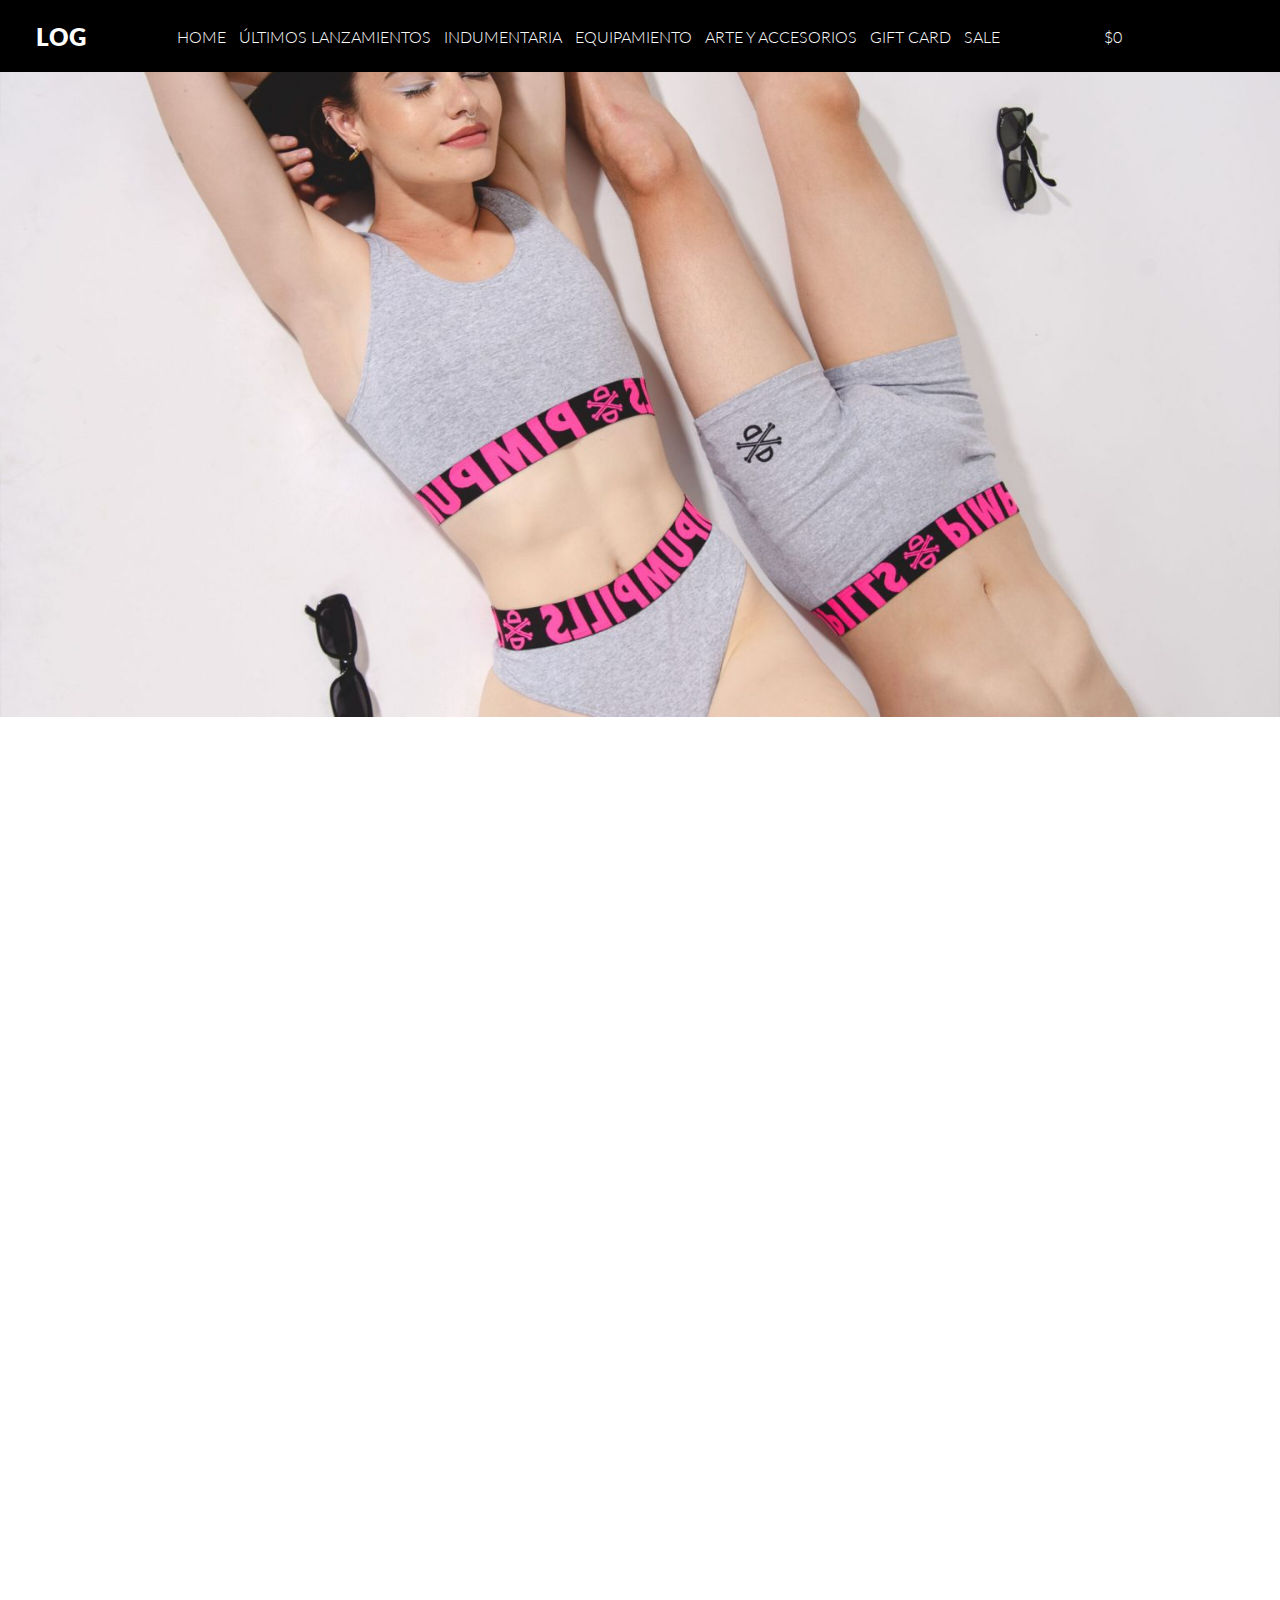
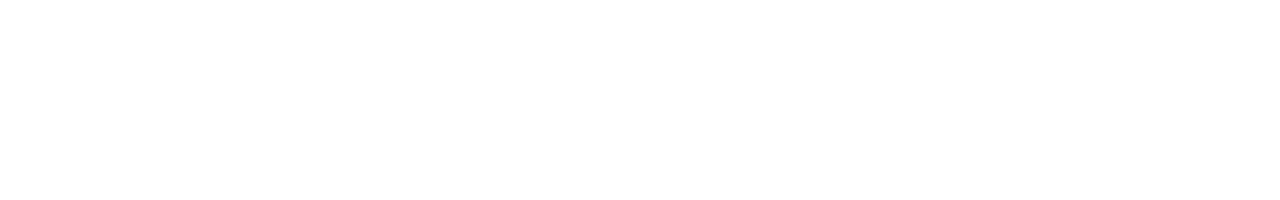
==== index.html @ 5955b740 "Add files via upload" ====
<!DOCTYPE html>
<html lang="en">
<head>
    <meta charset="UTF-8">
    <meta http-equiv="X-UA-Compatible" content="IE=edge">
    <meta name="viewport" content="width=device-width, initial-scale=1.0">
    <link rel="stylesheet" href="css/style.css">
    <link rel="stylesheet" href="css/font-awesome.css">
    <title>Canyour</title>
</head>
<body>
    <div class="navbar">
        <div class="logo">
            <p>LOG</p>
        </div>
        <nav class="nav">
            <ul>
                <li><a href="#home">home</a></li>
                <li><a href="#last">últimos lanzamientos</a></li>
                <li><a href="#indument">indumentaria</a></li>
                <li><a href="#equip">equipamiento</a></li>
                <li><a href="#art">arte y accesorios</a></li>
                <li><a href="#gift">gift card</a></li>
                <li><a href="#sale">sale</a></li>
            </ul>
        </nav>
        <div class="car">
            <a href="carrito">
                <p>$0</p>
                <i class="fas fa-shopping-cart"></i>
            </a>
         </div>
        <button type="button" class="nav-toggler">
            <span></span>
        </button>
    
    </div>
    <div class="header">
        <div class="img">
            <img class="img1"src="img/header.jpg" alt="" srcset="">
            <img class="imgphone"   src="img/headerphone.jpg" alt="" srcset="">
        </div>
    
    </div>
    <div class="clothes">
    
    </div>
    <div class="art">
    
    </div>
    <div class="footer">
    
    </div>
    <script src="js/js.js"></script>
</body>
</html>
---- css/style.css ----
@import url("https://fonts.googleapis.com/css2?family=Lato:wght@100;300;400;700&display=swap");
@import url("https://fonts.googleapis.com/css2?family=Roboto:ital,wght@0,100;0,300;0,400;0,500;0,700;0,900;1,100;1,300;1,400;1,500;1,700;1,900&display=swap");
/*                                           Variables */
/*                                            Header */
body {
  background-color: white;
  padding: 0;
  margin: 0;
  /* font-family: 'Roboto', sans-serif */
  font-family: "Lato", sans-serif;
  height: 200vh; }
  body .navbar {
    height: 8vh;
    background-color: black;
    display: flex;
    justify-content: space-between;
    align-items: center;
    width: 100%;
    position: fixed; }
    body .navbar .nav {
      width: -webkit-fill-available; }
      body .navbar .nav ul {
        display: flex;
        justify-content: space-around;
        padding: 0; }
        body .navbar .nav ul li {
          list-style: none; }
          body .navbar .nav ul li a {
            text-decoration: none;
            color: white;
            text-transform: uppercase;
            font-weight: 300;
            transition: all 0.5s ease; }
            body .navbar .nav ul li a:hover {
              color: #fc54a3;
              transition: all 0.5s ease;
              letter-spacing: 2px; }
    body .navbar .nav.open {
      align-items: center;
      background-color: black;
      justify-content: center;
      top: 9vh;
      transition: all 0.5s ease; }
      body .navbar .nav.open ul {
        display: inherit; }
        body .navbar .nav.open ul li {
          height: 30px; }
          body .navbar .nav.open ul li a {
            letter-spacing: 6px; }
            body .navbar .nav.open ul li a:hover {
              color: #fc54a3;
              transition: all 0.5s ease;
              letter-spacing: 8px; }
    body .navbar .logo {
      padding: 10px;
      width: 15%;
      margin-left: 2%; }
      body .navbar .logo p {
        font-size: x-large;
        font-weight: 800;
        color: white; }
    body .navbar .car {
      padding: 10px;
      width: 15%;
      justify-content: end;
      display: flex;
      margin-right: 10%;
      transition: all 0.5s ease; }
      body .navbar .car a {
        display: flex;
        align-items: center;
        text-decoration: none;
        color: white;
        font-weight: 300;
        transition: all 0.5s ease; }
        body .navbar .car a p {
          transition: all 0.5s ease; }
          body .navbar .car a p:hover {
            color: #fc54a3;
            font-size: larger;
            transition: all 0.5s ease; }
        body .navbar .car a i {
          margin-left: 8px;
          transition: all 0.5s ease; }
          body .navbar .car a i:hover {
            color: #fc54a3;
            font-size: larger; }
    body .navbar .car.active {
      transition: all 0.5s ease;
      right: -20px; }
    body .navbar .nav-toggler {
      display: none;
      width: 45px;
      margin-right: 20px;
      /* font-size: x-small; */
      height: 35px;
      cursor: pointer;
      border: none;
      background-color: transparent;
      align-items: center;
      justify-content: center;
      transition: all 0.5s ease; }
      body .navbar .nav-toggler span {
        height: 2px;
        width: 30px;
        display: block;
        background-color: #fff;
        position: relative;
        transition: all 0.5s ease; }
        body .navbar .nav-toggler span::before, body .navbar .nav-toggler span::after {
          content: "";
          position: absolute;
          left: 0;
          right: 0;
          height: 100%;
          width: 100%;
          background-color: white; }
        body .navbar .nav-toggler span::before {
          transform: translateY(-8px);
          transition: all 0.5s ease; }
        body .navbar .nav-toggler span::after {
          transform: translateY(8px);
          transition: all 0.5s ease; }
    body .navbar .nav-toggler.active {
      position: absolute;
      right: 0;
      z-index: 1;
      transition: all 0.5s ease;
      transform: translateY(40px); }
      body .navbar .nav-toggler.active span {
        background-color: transparent;
        transition: background-color 0.5s ease; }
        body .navbar .nav-toggler.active span::before {
          transform: rotate(45deg);
          transition: transform 0.5s ease; }
        body .navbar .nav-toggler.active span::after {
          transform: rotate(-45deg);
          transition: transform 0.5s ease; }

/*                                          Optimizacion */
@media(max-width: 1000px) {
  body .navbar {
    height: 10vh; }
    body .navbar .nav-toggler {
      display: flex; }
    body .navbar .logo {
      width: 40%; }
    body .navbar .car {
      width: 40%;
      position: absolute;
      right: 50px; }
    body .navbar .nav {
      align-items: center;
      width: -webkit-fill-available;
      background-clip: black;
      position: absolute;
      top: -40vh;
      text-align: center;
      background-color: #fc54a3;
      transition: all 0.5s ease; }
      body .navbar .nav ul {
        flex-direction: column;
        margin: 0;
        height: -webkit-fill-available;
        align-items: center; }
        body .navbar .nav ul li {
          height: 30px; }
          body .navbar .nav ul li a {
            letter-spacing: 6px; } }
@media(max-width: 900px) {
  body .navbar .nav-toggler {
    display: flex; }
  body .nav {
    align-items: center;
    width: -webkit-fill-available;
    background-clip: black;
    position: absolute;
    top: -40vh;
    text-align: center;
    background-color: #fc54a3;
    transition: all 0.5s ease; }
    body .nav ul {
      flex-direction: column; }
      body .nav ul li {
        height: 30px; }
        body .nav ul li a {
          letter-spacing: 6px; }
  body .car {
    position: absolute;
    right: 50px;
    transition: all 0.5s ease; } }
/*                                          Optimizacion-Telefono */
/*                                          HEADER */
body .header {
  overflow: hidden;
  padding-top: 4%; }
  body .header .img {
    display: flex; }
    body .header .img .img1 {
      background-attachment: fixed;
      background-size: cover;
      background-position: center;
      width: 100%;
      height: -webkit-fill-available; }

/*                                          Optimizacion1 */
@media (max-width: 900px) {
  body .header {
    display: flex;
    justify-content: center; }
    body .header .img {
      width: 100%; }
      body .header .img .img1 {
        display: none; }
      body .header .img .imgphone {
        background-attachment: fixed;
        background-size: cover;
        background-position: center;
        width: 100%;
        height: -webkit-fill-available; } }
/*                                         optimizacion telefono */
@media (max-width: 450px) {
  body .header {
    padding-top: 20%; }
    body .header .img {
      height: 70vh;
      width: 100%; } }

/*# sourceMappingURL=style.css.map */
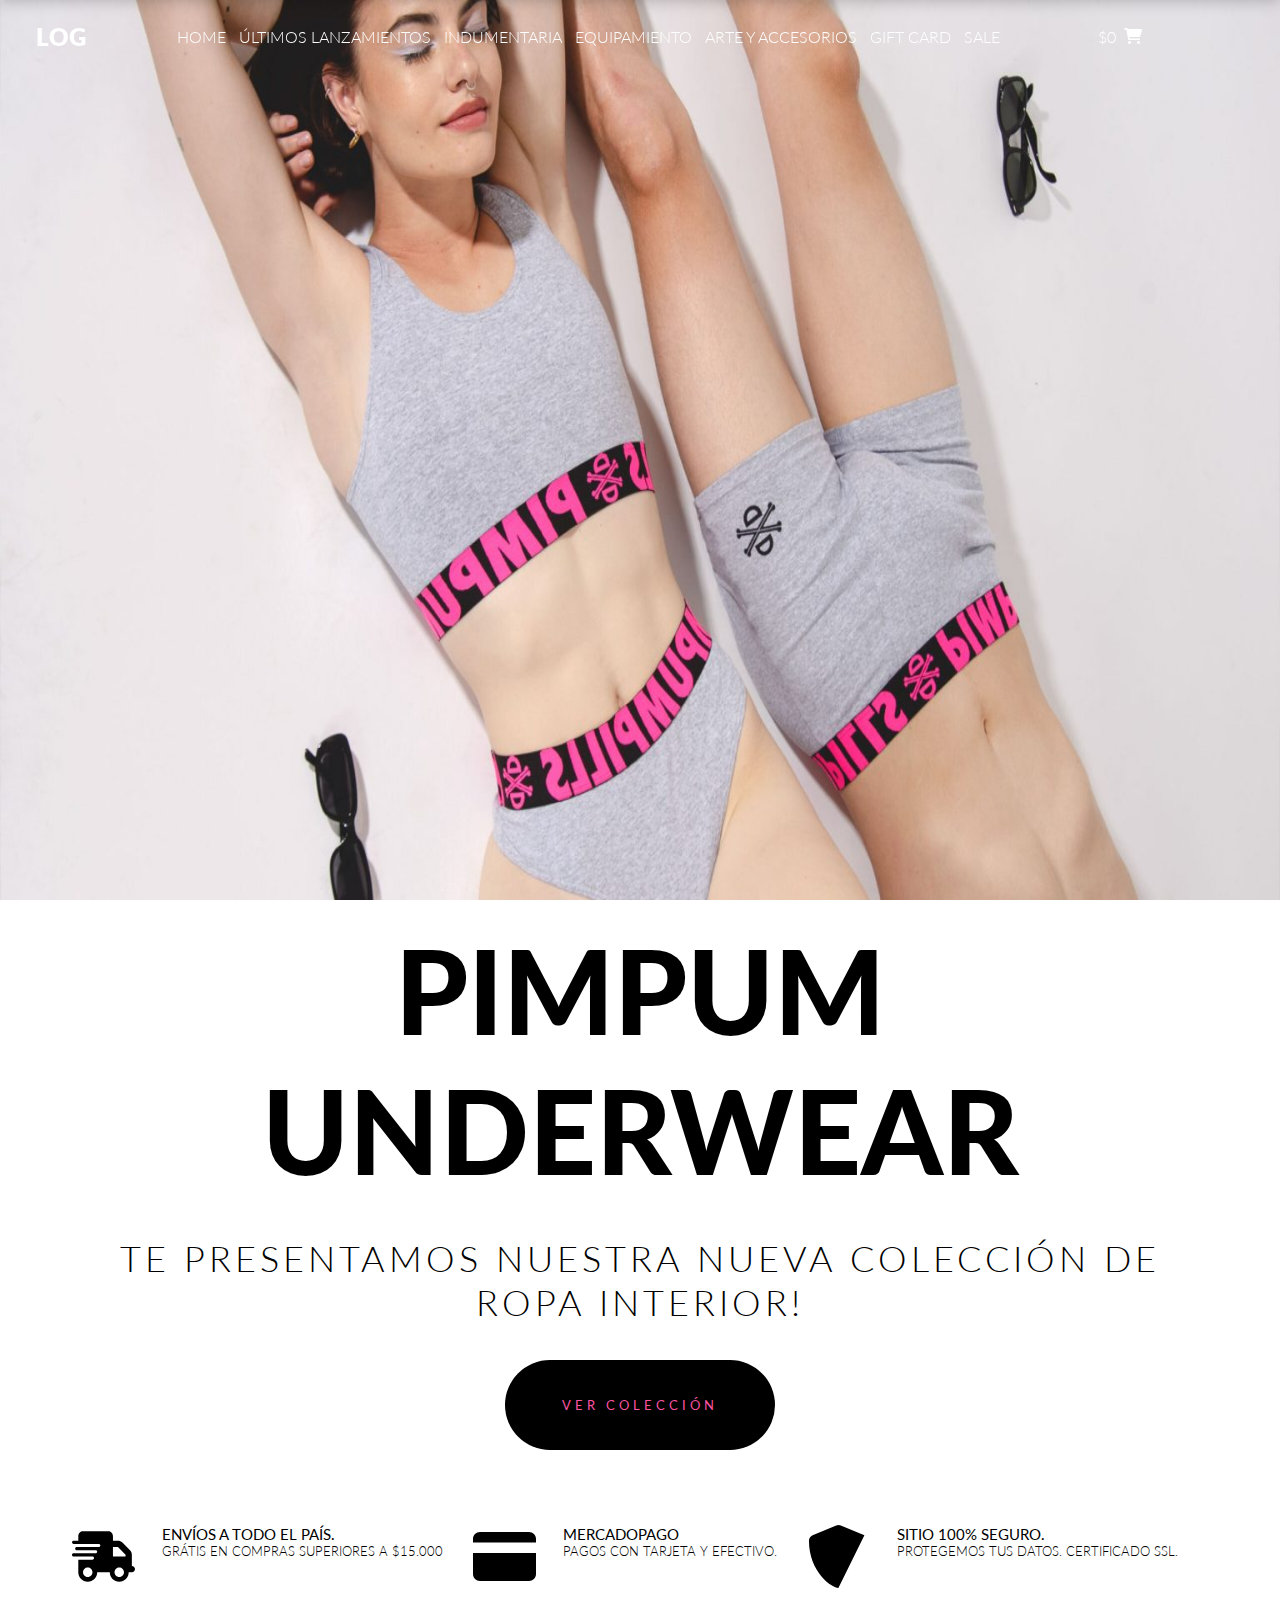
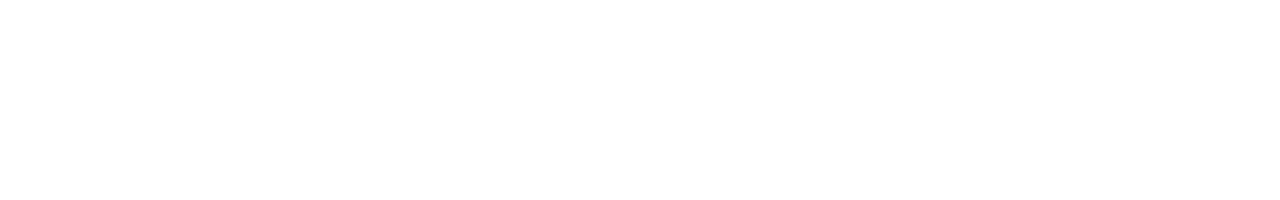
==== commit e6bef0df: "Add files via upload" ====
--- a/index.html
+++ b/index.html
@@ -6,6 +6,7 @@
     <meta name="viewport" content="width=device-width, initial-scale=1.0">
     <link rel="stylesheet" href="css/style.css">
     <link rel="stylesheet" href="css/font-awesome.css">
+    <link rel="stylesheet" href="css/webfonts/">
     <title>Canyour</title>
 </head>
 <body>
@@ -15,19 +16,19 @@
         </div>
         <nav class="nav">
             <ul>
-                <li><a href="#home">home</a></li>
-                <li><a href="#last">últimos lanzamientos</a></li>
-                <li><a href="#indument">indumentaria</a></li>
-                <li><a href="#equip">equipamiento</a></li>
-                <li><a href="#art">arte y accesorios</a></li>
-                <li><a href="#gift">gift card</a></li>
-                <li><a href="#sale">sale</a></li>
+                <li class="nav-item"><a href="#home">home</a></li>
+                <li class="nav-item"><a href="#last">últimos lanzamientos</a></li>
+                <li class="nav-item"><a href="#indument">indumentaria</a></li>
+                <li class="nav-item"><a href="#equip">equipamiento</a></li>
+                <li class="nav-item"><a href="#art">arte y accesorios</a></li>
+                <li class="nav-item"><a href="#gift">gift card</a></li>
+                <li class="nav-item"><a href="#sale">sale</a></li>
             </ul>
         </nav>
         <div class="car">
             <a href="carrito">
                 <p>$0</p>
-                <i class="fas fa-shopping-cart"></i>
+                <i class="fas fa-shopping-cart"></i>   
             </a>
          </div>
         <button type="button" class="nav-toggler">
@@ -40,7 +41,70 @@
             <img class="img1"src="img/header.jpg" alt="" srcset="">
             <img class="imgphone"   src="img/headerphone.jpg" alt="" srcset="">
         </div>
+    </div>
+    <div class="pimpum">
+        <h2>pimpum underwear</h2>
+        <p>te presentamos nuestra nueva colección de ropa interior!</p>
+        <div class="cont-btn">
+            <button class="btn">Ver colección</button>
+        </div>
+        <div class="banners">
+            <div class="cont-ban">
+                <div class="bann">
+                    <svg xmlns="http://www.w3.org/2000/svg" viewBox="0 0 640 512">
+                        <path d="M64 48C64 21.49 85.49 0 112 0H368C394.5 0 
+                        416 21.49 416 48V256H608V352C625.7 352 640 366.3 640 384C640 401.7 625.7 416 608 416H576C576 469 533 512
+                        480 512C426.1 512 384 469 384 416H256C256 469 213 512 160 512C106.1 512 64 469 64 416V288H208C216.8 288
+                        224 280.8 224 272C224 263.2 216.8 256 208 256H16C7.164 256 0 248.8 0 240C0 231.2 7.164 224 16 224H240C248.8
+                        224 256 216.8 256 208C256 199.2 248.8 192 240 192H48C39.16 192 32 184.8 32 176C32 167.2 39.16 160 48 160H272C280.8
+                        160 288 152.8 288 144C288 135.2 280.8 128 272 128H16C7.164 128 0 120.8 0 112C0 103.2 7.164 96 16 96H64V48zM160
+                        464C186.5 464 208 442.5 208 416C208 389.5 186.5 368 160 368C133.5 368 112 389.5 112 416C112 442.5 133.5 464 160 
+                        464zM480 368C453.5 368 432 389.5 432 416C432 442.5 453.5 464 480 464C506.5 464 528 442.5 528 416C528 389.5 506.5
+                        368 480 368zM466.7
+                        160H400V96H466.7C483.7 96 499.1 102.7 512 114.7L589.3 
+                        192C601.3 204 608 220.3 608 237.3V288H544V237.3L466.7 160z"/></svg>
+                </div>
+                <div class="text">
+                    <p class="text1">envíos a todo el país.                   
+                    </p>
+                    <p class="text2">grátis en compras superiores a $15.000
+                    </p>
+                </div>
+            </div>
+            <div class="cont-ban">
+                <div class="bann">
+                    <svg xmlns="http://www.w3.org/2000/svg" viewBox="0 0 576 512">
+                            <path d="M512 32C547.3 32 576 60.65 576 96V128H0V96C0 
+                            60.65 28.65 32 64 32H512zM576 416C576 451.3 547.3 480 
+                            512 480H64C28.65 480 0 451.3 0 416V224H576V416zM112 3
+                            52C103.2 352 96 359.2 96 368C96 376.8 103.2 384 112 38
+                            4H176C184.8 384 192 376.8 192 368C192 359.2 184.8 352 
+                            176 352H112zM240 384H368C376.8 384 384 376.8 384 368C
+                            384 359.2 376.8 352 368 352H240C231.2 352 224 359.2 2
+                            24 368C224 376.8 231.2 384 240 384z"/></svg>
+                </div>
+                <div class="text">
+                    <p class="text1">mercadopago</p>
+                    <p class="text2">pagos con tarjeta y efectivo.</p>
+                </div>
+            </div>
+            <div class="cont-ban">
+                <div class="bann">
+                    <svg xmlns="http://www.w3.org/2000/svg" viewBox="0 0 512 512">
+                            <path d="M466.5 83.71l-192-80C269.6 1.67 261.3 0 256 
+                            0C250.7 0 242.5 1.67 237.6 3.702l-192 80C27.7 91.1 16
+                             108.6 16 127.1c0 257.2 189.2 384 239.1 384c51.1 0 240-
+                             128.2 240-384C496 108.6 484.3 91.1 466.5 83.71zM256 44
+                             6.5l.0234-381.1c.0059-.0234 0 0 0 0l175.9 73.17C427.8 
+                             319.7 319 417.1 256 446.5z"/></svg>
+                </div>
+                <div class="text">
+                    <p class="text1">sitio 100% seguro.</p>
+                    <p class="text2">protegemos tus datos. certificado ssl.</p>
+                </div>
+            </div>
     
+        </div>
     </div>
     <div class="clothes">
     
@@ -51,6 +115,8 @@
     <div class="footer">
     
     </div>
+    <script src="https://cdnjs.cloudflare.com/ajax/libs/gsap/3.9.1/gsap.min.js"></script>
     <script src="js/js.js"></script>
+    
 </body>
 </html>--- a/css/style.css
+++ b/css/style.css
@@ -1,7 +1,8 @@
 @import url("https://fonts.googleapis.com/css2?family=Lato:wght@100;300;400;700&display=swap");
 @import url("https://fonts.googleapis.com/css2?family=Roboto:ital,wght@0,100;0,300;0,400;0,500;0,700;0,900;1,100;1,300;1,400;1,500;1,700;1,900&display=swap");
 /*                                           Variables */
-/*                                            Header */
+/* ------------------------------------------------------------------------------------------------- */
+/*                                          NAVBAR */
 body {
   background-color: white;
   padding: 0;
@@ -9,14 +10,27 @@
   /* font-family: 'Roboto', sans-serif */
   font-family: "Lato", sans-serif;
   height: 200vh; }
+  body .navbar.sticky::before {
+    transform: translateY(0%); }
   body .navbar {
     height: 8vh;
-    background-color: black;
     display: flex;
     justify-content: space-between;
     align-items: center;
     width: 100%;
     position: fixed; }
+    body .navbar::before {
+      content: "";
+      position: absolute;
+      left: 0;
+      top: 0;
+      height: 100%;
+      width: 100%;
+      background-color: #fc54a3;
+      box-shadow: 0 0 15px rgba(0, 0, 0, 0.25);
+      z-index: -1;
+      transition: transform 0.5s ease;
+      transform: translateY(-100%); }
     body .navbar .nav {
       width: -webkit-fill-available; }
       body .navbar .nav ul {
@@ -32,14 +46,13 @@
             font-weight: 300;
             transition: all 0.5s ease; }
             body .navbar .nav ul li a:hover {
-              color: #fc54a3;
               transition: all 0.5s ease;
               letter-spacing: 2px; }
     body .navbar .nav.open {
       align-items: center;
       background-color: black;
       justify-content: center;
-      top: 9vh;
+      top: 7vh;
       transition: all 0.5s ease; }
       body .navbar .nav.open ul {
         display: inherit; }
@@ -87,7 +100,7 @@
             font-size: larger; }
     body .navbar .car.active {
       transition: all 0.5s ease;
-      right: -20px; }
+      right: -37px; }
     body .navbar .nav-toggler {
       display: none;
       width: 45px;
@@ -140,7 +153,7 @@
 /*                                          Optimizacion */
 @media(max-width: 1000px) {
   body .navbar {
-    height: 10vh; }
+    height: 7vh; }
     body .navbar .nav-toggler {
       display: flex; }
     body .navbar .logo {
@@ -190,20 +203,28 @@
     right: 50px;
     transition: all 0.5s ease; } }
 /*                                          Optimizacion-Telefono */
+@media (max-width: 450px) {
+  body .navbar.sticky .nav-toggler.active {
+    right: -15px;
+    transform: translateY(50px); } }
+/* ------------------------------------------------------------------------------------------------ */
 /*                                          HEADER */
 body .header {
   overflow: hidden;
-  padding-top: 4%; }
+  height: 100vh; }
   body .header .img {
-    display: flex; }
+    display: flex;
+    height: 100vh; }
     body .header .img .img1 {
       background-attachment: fixed;
       background-size: cover;
       background-position: center;
       width: 100%;
       height: -webkit-fill-available; }
+    body .header .img .imgphone {
+      display: none; }
 
-/*                                          Optimizacion1 */
+/*                                          Optimizacion */
 @media (max-width: 900px) {
   body .header {
     display: flex;
@@ -217,13 +238,138 @@
         background-size: cover;
         background-position: center;
         width: 100%;
-        height: -webkit-fill-available; } }
-/*                                         optimizacion telefono */
+        height: -webkit-fill-available;
+        display: flex; } }
+/*                                          Optimizacion telefono */
 @media (max-width: 450px) {
   body .header {
-    padding-top: 20%; }
+    height: 70vh; }
     body .header .img {
       height: 70vh;
-      width: 100%; } }
+      width: 100%; }
+      body .header .img .imgphone {
+        display: flex; } }
+/* ------------------------------------------------------------------------------------------------- */
+/*                                           PIMPUM */
+body .pimpum {
+  margin-top: 50px;
+  display: flex;
+  flex-direction: column;
+  align-items: center;
+  margin: 0 20px 0 20px;
+  overflow: hidden; }
+  body .pimpum h2 {
+    text-transform: uppercase;
+    font-weight: 900;
+    font-size: 13vh;
+    text-align: center;
+    margin: 20px 0 0 0; }
+  body .pimpum p {
+    font-weight: 300;
+    font-size: 4vh;
+    text-transform: uppercase;
+    text-align: center;
+    letter-spacing: 4px;
+    width: 120vh; }
+  body .pimpum .cont-btn {
+    height: 10vh;
+    display: flex;
+    align-items: center; }
+    body .pimpum .cont-btn .btn {
+      font-family: "Lato";
+      text-transform: inherit;
+      background-color: black;
+      box-shadow: inherit;
+      border: cornsilk;
+      border-radius: 7vh;
+      color: #fc54a3;
+      width: 30vh;
+      height: 10vh;
+      letter-spacing: 4px;
+      text-transform: uppercase;
+      cursor: pointer;
+      transition: all 0.5s ease; }
+      body .pimpum .cont-btn .btn:hover {
+        width: 35vh;
+        height: 12vh;
+        letter-spacing: 6px;
+        transition: all 0.5s ease; }
+  body .pimpum .banners {
+    margin-top: 5vh;
+    display: flex;
+    width: 100%;
+    justify-content: center; }
+    body .pimpum .banners .cont-ban {
+      display: flex;
+      margin-top: 30px;
+      display: flex;
+      margin-right: 30px; }
+      body .pimpum .banners .cont-ban .bann {
+        display: flex;
+        width: 7vh;
+        margin-right: 3vh; }
+      body .pimpum .banners .cont-ban .text .text1 {
+        font-weight: 400;
+        letter-spacing: inherit;
+        font-size: 15px;
+        text-align: inherit;
+        margin: 0;
+        text-transform: uppercase;
+        width: max-content; }
+      body .pimpum .banners .cont-ban .text .text2 {
+        font-size: 13px;
+        text-align: inherit;
+        margin: 0;
+        text-transform: uppercase;
+        width: max-content;
+        letter-spacing: 0px; }
+
+/*                                          Optimizacion */
+@media (max-width: 900px) {
+  body .pimpum .banners {
+    display: flex;
+    flex-direction: column; } }
+/*                                          Optimizacion telefono */
+@media (max-width: 450px) {
+  body .pimpum h2 {
+    font-size: 6vh;
+    margin: inherit;
+    margin-top: 30px; }
+  body .pimpum p {
+    width: inherit;
+    font-size: 2vh;
+    letter-spacing: 1px; }
+  body .pimpum .cont-btn {
+    display: flex;
+    align-items: center; }
+    body .pimpum .cont-btn .btn {
+      width: 20vh;
+      height: 5vh; }
+      body .pimpum .cont-btn .btn:hover {
+        width: 25vh;
+        height: 8vh;
+        letter-spacing: 6px;
+        transition: all 0.5s ease; }
+  body .pimpum .banners {
+    margin-top: inherit; }
+    body .pimpum .banners .cont-ban {
+      display: flex;
+      margin-top: 30px; }
+      body .pimpum .banners .cont-ban .bann {
+        display: flex;
+        width: 5vh;
+        margin-right: 3vh; }
+      body .pimpum .banners .cont-ban .text .text1 {
+        font-weight: 400;
+        letter-spacing: inherit;
+        font-size: 15px;
+        text-align: inherit;
+        margin: 0;
+        text-transform: uppercase; }
+      body .pimpum .banners .cont-ban .text .text2 {
+        font-size: 13px;
+        text-align: inherit;
+        margin: 0;
+        text-transform: uppercase; } }
 
 /*# sourceMappingURL=style.css.map */
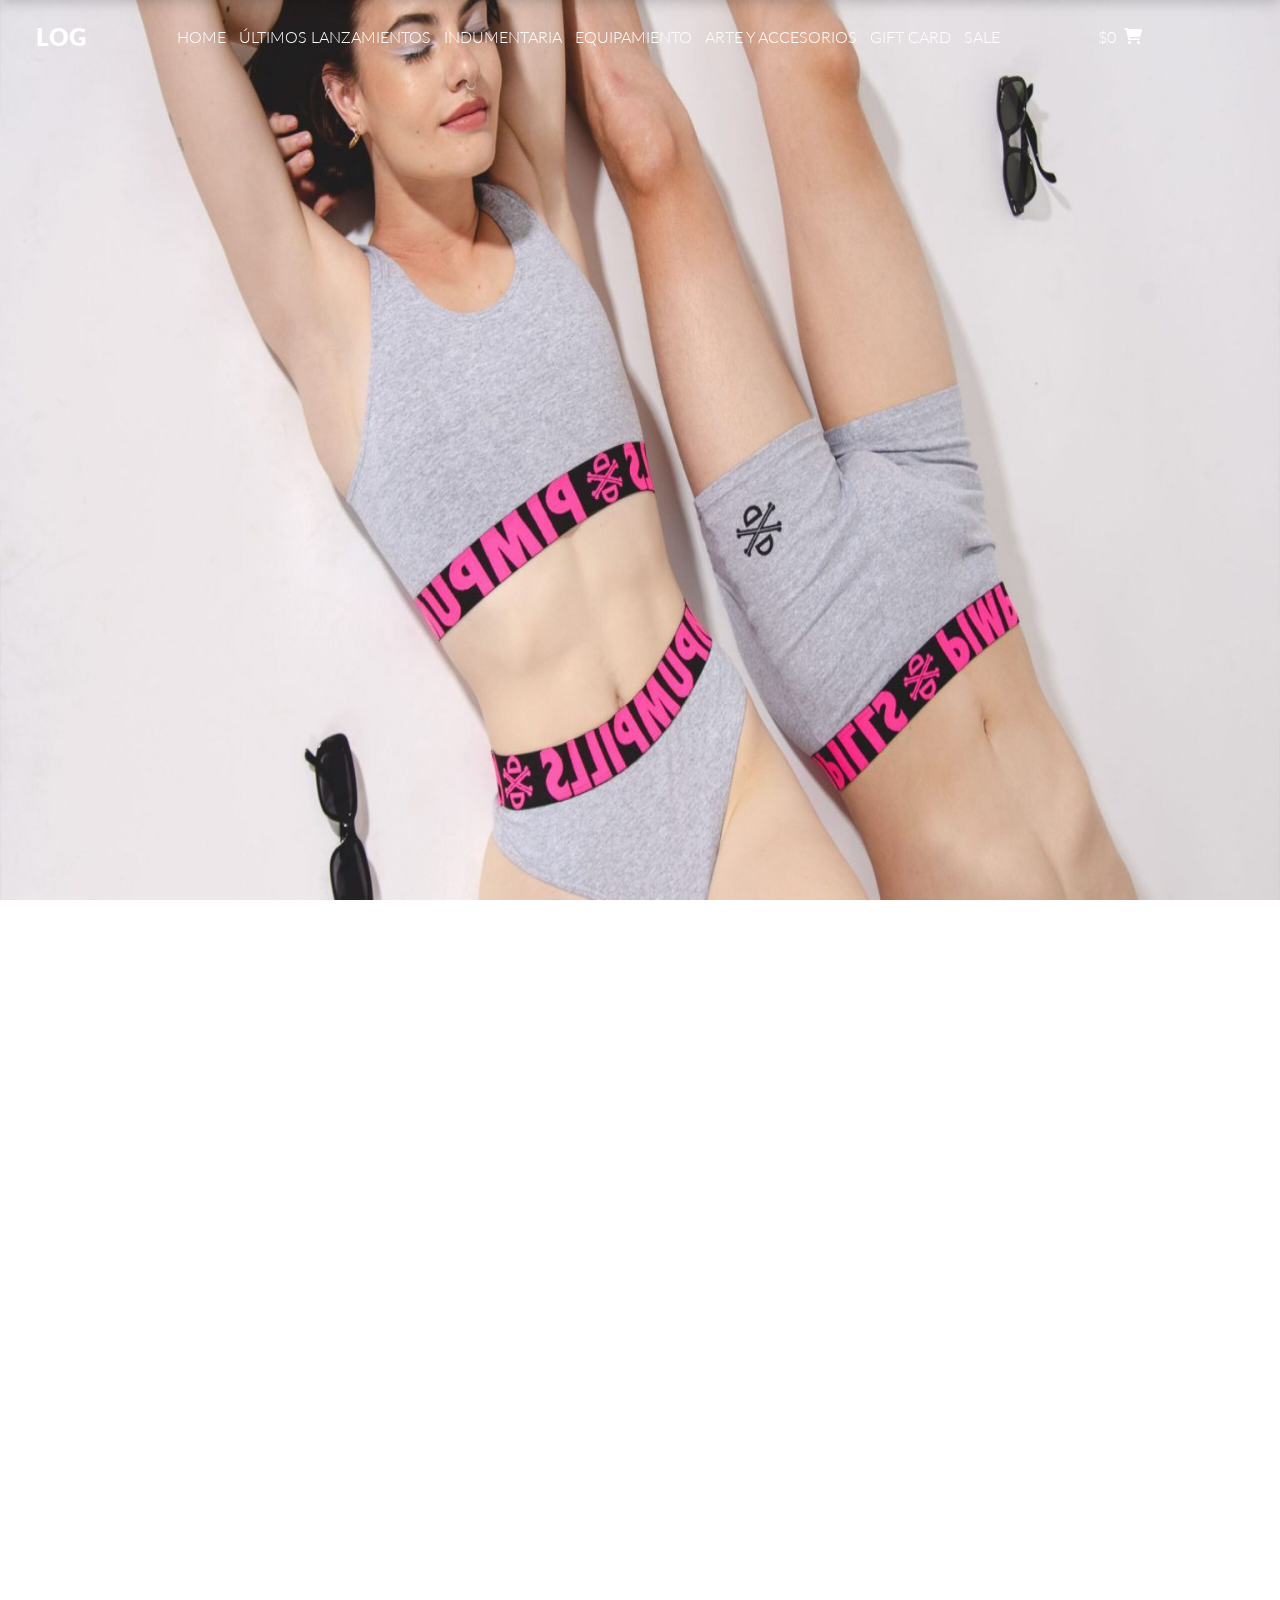
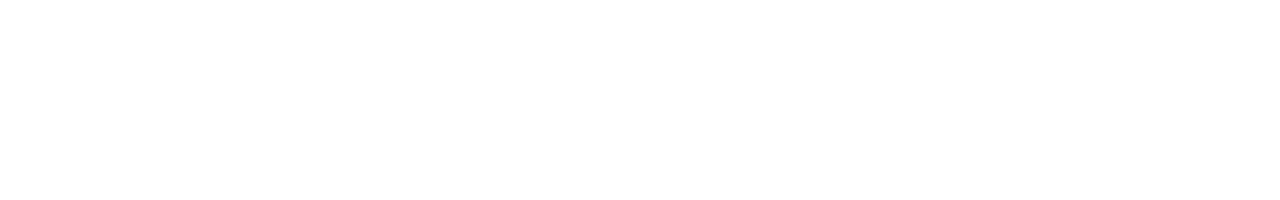
==== commit 893a0439: "Add files via upload" ====
--- a/index.html
+++ b/index.html
@@ -7,10 +7,12 @@
     <link rel="stylesheet" href="css/style.css">
     <link rel="stylesheet" href="css/font-awesome.css">
     <link rel="stylesheet" href="css/webfonts/">
+    <link href="https://unpkg.com/aos@2.3.1/dist/aos.css" rel="stylesheet">
+
     <title>Canyour</title>
 </head>
 <body>
-    <div class="navbar">
+    <div class="navbar" data-aos="fade-up" data-aos-duration="1400" >
         <div class="logo">
             <p>LOG</p>
         </div>
@@ -43,15 +45,18 @@
         </div>
     </div>
     <div class="pimpum">
-        <h2>pimpum underwear</h2>
-        <p>te presentamos nuestra nueva colección de ropa interior!</p>
-        <div class="cont-btn">
+        <div class="underwear" data-aos="fade-up" data-aos-duration="1500" >
+            <h2>pimpum underwear</h2>
+            <p>te presentamos nuestra nueva colección de ropa interior!</p>
+        </div>
+    
+        <div class="cont-btn" data-aos="zoom-in" data-aos-duration="1000" >
             <button class="btn">Ver colección</button>
         </div>
         <div class="banners">
-            <div class="cont-ban">
+            <div class="cont-ban" data-aos="fade-up" data-aos-duration="1000" >
                 <div class="bann">
-                    <svg xmlns="http://www.w3.org/2000/svg" viewBox="0 0 640 512">
+                    <svg class="svg" xmlns="http://www.w3.org/2000/svg" viewBox="0 0 640 512">
                         <path d="M64 48C64 21.49 85.49 0 112 0H368C394.5 0 
                         416 21.49 416 48V256H608V352C625.7 352 640 366.3 640 384C640 401.7 625.7 416 608 416H576C576 469 533 512
                         480 512C426.1 512 384 469 384 416H256C256 469 213 512 160 512C106.1 512 64 469 64 416V288H208C216.8 288
@@ -71,9 +76,9 @@
                     </p>
                 </div>
             </div>
-            <div class="cont-ban">
+            <div class="cont-ban" data-aos="fade-up" data-aos-duration="1200">
                 <div class="bann">
-                    <svg xmlns="http://www.w3.org/2000/svg" viewBox="0 0 576 512">
+                    <svg class="svg" xmlns="http://www.w3.org/2000/svg" viewBox="0 0 576 512">
                             <path d="M512 32C547.3 32 576 60.65 576 96V128H0V96C0 
                             60.65 28.65 32 64 32H512zM576 416C576 451.3 547.3 480 
                             512 480H64C28.65 480 0 451.3 0 416V224H576V416zM112 3
@@ -88,9 +93,9 @@
                     <p class="text2">pagos con tarjeta y efectivo.</p>
                 </div>
             </div>
-            <div class="cont-ban">
+            <div class="cont-ban" data-aos="fade-up" data-aos-duration="1400" >
                 <div class="bann">
-                    <svg xmlns="http://www.w3.org/2000/svg" viewBox="0 0 512 512">
+                    <svg  class="svg" xmlns="http://www.w3.org/2000/svg" viewBox="0 0 512 512">
                             <path d="M466.5 83.71l-192-80C269.6 1.67 261.3 0 256 
                             0C250.7 0 242.5 1.67 237.6 3.702l-192 80C27.7 91.1 16
                              108.6 16 127.1c0 257.2 189.2 384 239.1 384c51.1 0 240-
@@ -115,6 +120,7 @@
     <div class="footer">
     
     </div>
+    <script src="https://unpkg.com/aos@2.3.1/dist/aos.js"></script>
     <script src="https://cdnjs.cloudflare.com/ajax/libs/gsap/3.9.1/gsap.min.js"></script>
     <script src="js/js.js"></script>
     
--- a/css/style.css
+++ b/css/style.css
@@ -18,7 +18,8 @@
     justify-content: space-between;
     align-items: center;
     width: 100%;
-    position: fixed; }
+    position: fixed;
+    z-index: 2; }
     body .navbar::before {
       content: "";
       position: absolute;
@@ -204,9 +205,11 @@
     transition: all 0.5s ease; } }
 /*                                          Optimizacion-Telefono */
 @media (max-width: 450px) {
+  body .navbar.sticky .nav.open {
+    padding: 40px; }
   body .navbar.sticky .nav-toggler.active {
     right: -15px;
-    transform: translateY(50px); } }
+    transform: translateY(60px); } }
 /* ------------------------------------------------------------------------------------------------ */
 /*                                          HEADER */
 body .header {
@@ -270,7 +273,7 @@
     text-transform: uppercase;
     text-align: center;
     letter-spacing: 4px;
-    width: 120vh; }
+    width: 100%; }
   body .pimpum .cont-btn {
     height: 10vh;
     display: flex;
@@ -359,6 +362,8 @@
         display: flex;
         width: 5vh;
         margin-right: 3vh; }
+        body .pimpum .banners .cont-ban .bann .svg {
+          width: 50px; }
       body .pimpum .banners .cont-ban .text .text1 {
         font-weight: 400;
         letter-spacing: inherit;
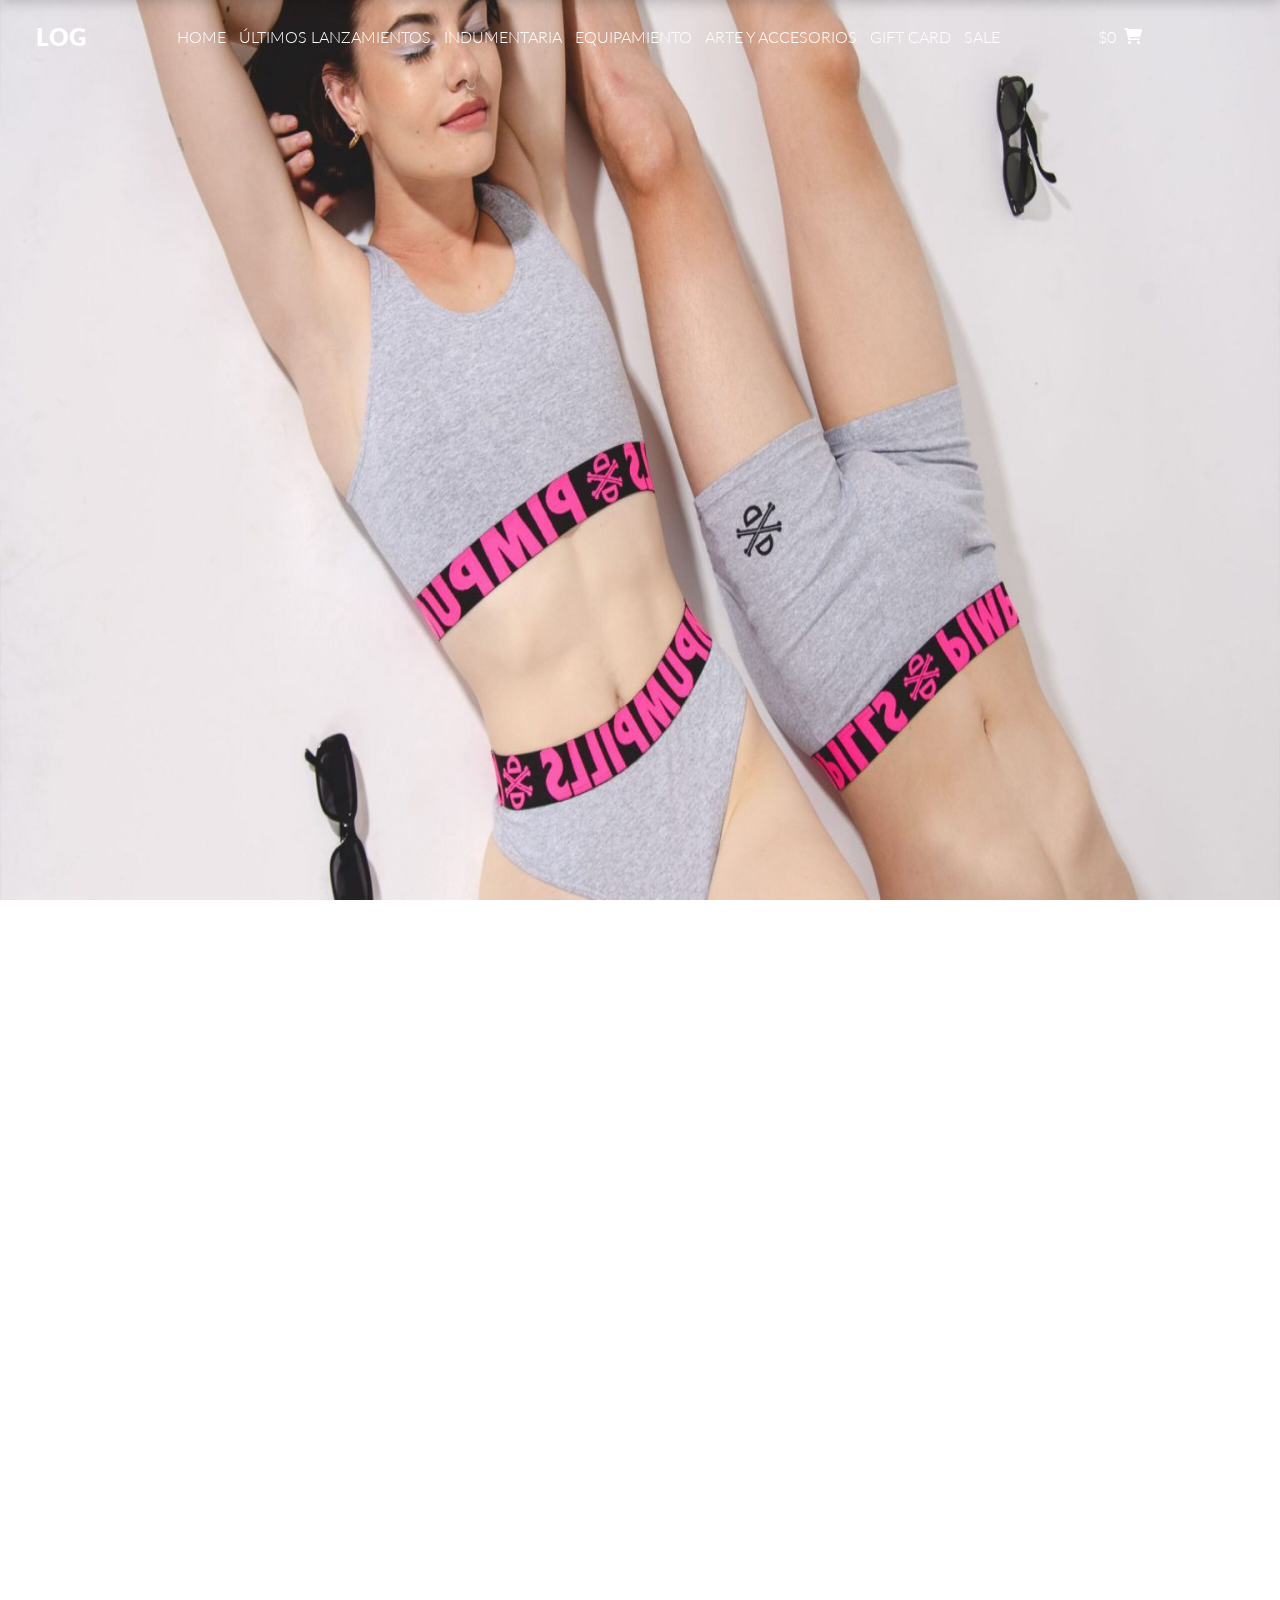
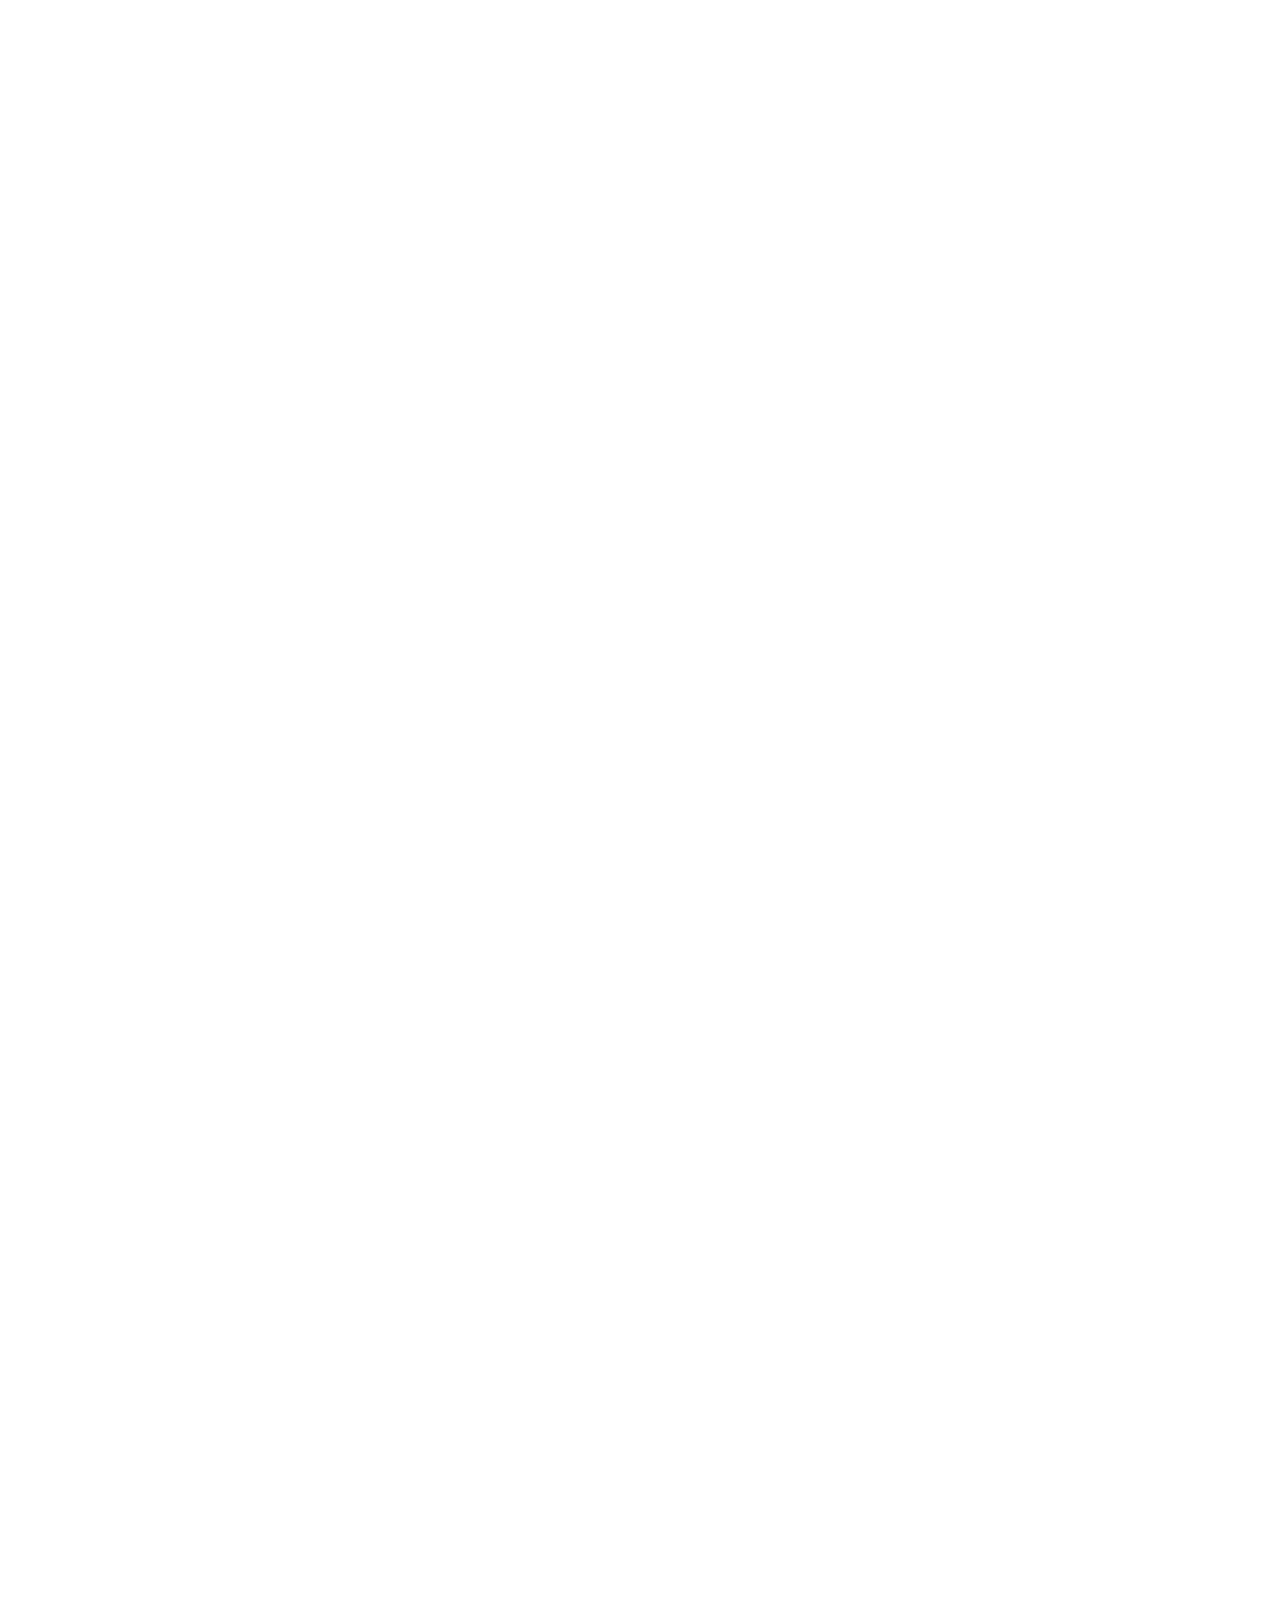
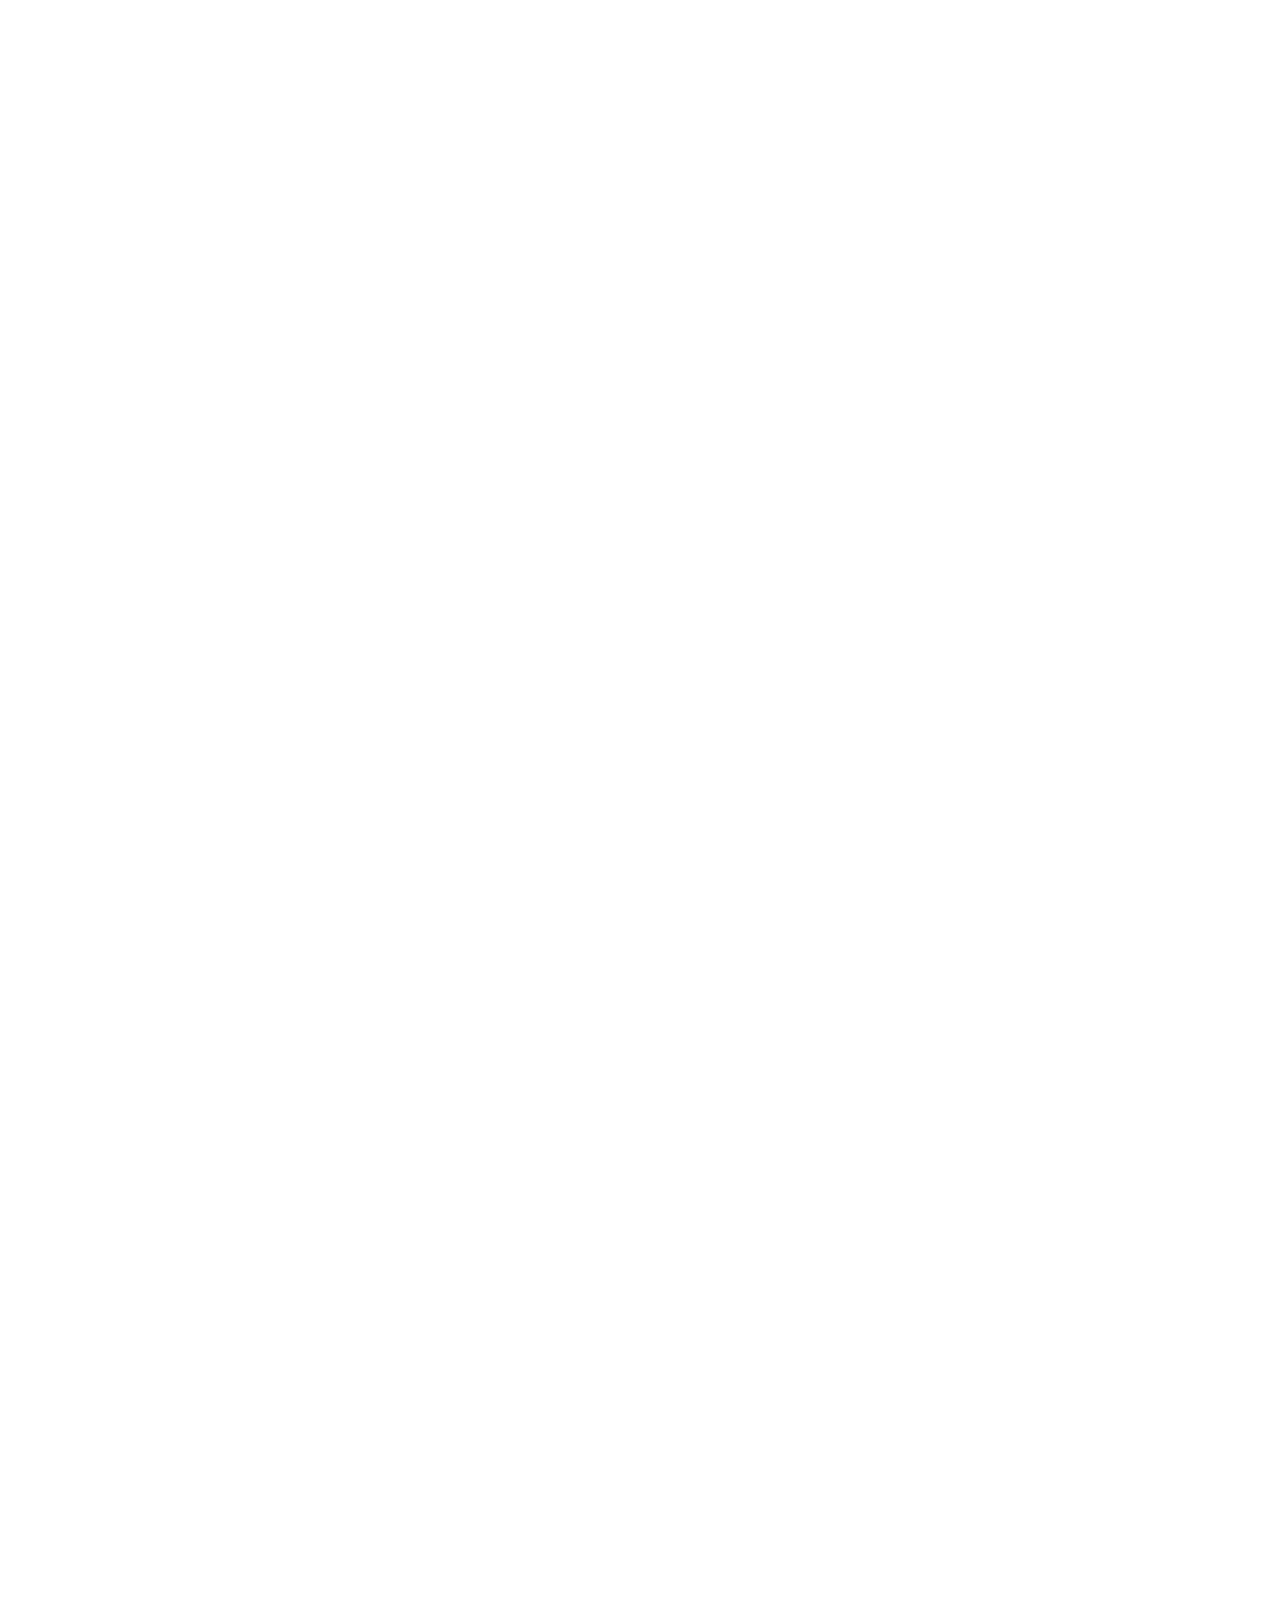
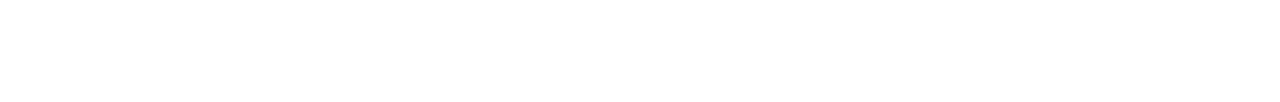
==== commit c8c2b00b: "Add files via upload" ====
--- a/index.html
+++ b/index.html
@@ -112,13 +112,92 @@
         </div>
     </div>
     <div class="clothes">
-    
+        <div class="products">
+            <div class="product" data-aos="zoom-in" data-aos-delay="500" data-aos-duration="500" data-aos-easing="ease-in-back">
+                <img src="img/shirts/sh-1.jpeg" alt="" srcset="">
+                    <div class="description">
+                        <span class="category">hombre</span>
+                        <a href="#">remera youth gone wild</a>
+                        <span class="price">$2.800</span>
+                    </div>
+            </div>
+            <div class="product" data-aos="zoom-in" data-aos-delay="500" data-aos-duration="500" data-aos-easing="ease-in-back">
+                <img src="img/shirts/sh-2.jpeg" alt="" srcset="">
+                    <div class="description">
+                        <span class="category">hombre</span>
+                        <a href="#">remera future day</a>
+                        <span class="price">$2.800</span>
+                    </div>
+            </div>
+            <div class="product" data-aos="zoom-in" data-aos-delay="500" data-aos-duration="500" data-aos-easing="ease-in-back">
+                <img src="img/shirts/sh-3.jpeg" alt="" srcset="">
+                    <div class="description">
+                        <span class="category">hombre</span>
+                        <a href="#">remera cuphead</a>
+                        <span class="price">$2.800</span>
+                    </div>
+            </div>
+            <div class="product" data-aos="zoom-in" data-aos-delay="500" data-aos-duration="500" data-aos-easing="ease-in-back">
+                <img src="img/shirts/sh-4.jpeg" alt="" srcset="">
+                    <div class="description">
+                        <span class="category">hombre</span>
+                        <a href="#">remera tradi black</a>
+                        <span class="price">$2.800</span>
+                    </div>
+            </div>
+            <div class="product" data-aos="zoom-in" data-aos-delay="500" data-aos-duration="500" data-aos-easing="ease-in-back">
+                <img src="img/shirts/sh-5.jpeg" alt="" srcset="">
+                    <div class="description">
+                        <span class="category">hombre</span>
+                        <a href="#">remera tradi black</a>
+                        <span class="price">$2.800</span>
+                    </div>
+            </div>
+            <div class="product" data-aos="zoom-in" data-aos-delay="500" data-aos-duration="500" data-aos-easing="ease-in-back">
+                <img src="img/shirts/sh-6.jpg" alt="" srcset="">
+                    <div class="description">
+                        <span class="category">hombre</span>
+                        <a href="#">remera future days</a>
+                        <span class="price">$2.800</span>
+                    </div>
+            </div>
+            <div class="product" data-aos="zoom-in" data-aos-delay="500" data-aos-duration="500" data-aos-easing="ease-in-back">
+                <img src="img/shirts/sh-7.jpg" alt="" srcset="">
+                    <div class="description">
+                        <span class="category">hombre</span>
+                        <a href="#">remera back in day</a>
+                        <span class="price">$2.800</span>
+                    </div>
+            </div>
+            <div class="product" data-aos="zoom-in" data-aos-delay="500" data-aos-duration="500" data-aos-easing="ease-in-back">
+                <img src="img/shirts/sh-8.jpg" alt="" srcset="">
+                    <div class="description">
+                        <span class="category">hombre</span>
+                        <a href="#">remera black neccesities</a>
+                        <span class="price">$2.800</span>
+                    </div>
+            </div>
+        </div>
+    
+    </div>
+    <div class="gift-card" data-aos="zoom-in" data-aos-duration="500">
+        <img class="card1" src="img/gift-card1.jpg" alt="" srcset="">
+        <img class="card2" src="img/gift-card2.jpg" alt="" srcset="">
+
+        <div class="descr-card">
+            <h2>el mejor regalo!</h2>
+            <p>con nuestra gift card digital es mas facil que nunca hacer un regalo de nuestra tienda</p>
+            <div class="cont-btn" data-aos="zoom-in" data-aos-duration="1000">
+                <button class="btn">regalar</button>
+            </div>
+        </div>    
+       
     </div>
     <div class="art">
     
     </div>
+    
     <div class="footer">
-    
     </div>
     <script src="https://unpkg.com/aos@2.3.1/dist/aos.js"></script>
     <script src="https://cdnjs.cloudflare.com/ajax/libs/gsap/3.9.1/gsap.min.js"></script>
--- a/css/style.css
+++ b/css/style.css
@@ -203,13 +203,18 @@
     position: absolute;
     right: 50px;
     transition: all 0.5s ease; } }
-/*                                          Optimizacion-Telefono */
+/*                                          Optimizacion-Telefono Vertical */
 @media (max-width: 450px) {
   body .navbar.sticky .nav.open {
-    padding: 40px; }
+    padding: 40px 0px 40px 0px; }
   body .navbar.sticky .nav-toggler.active {
     right: -15px;
     transform: translateY(60px); } }
+/*                                          Optimizacion-Telefono Horizontal */
+/* @media ( max-width: 450px )
+ * body
+ *     .navbar
+ *         top: -55vh     */
 /* ------------------------------------------------------------------------------------------------ */
 /*                                          HEADER */
 body .header {
@@ -259,7 +264,8 @@
   display: flex;
   flex-direction: column;
   align-items: center;
-  margin: 0 20px 0 20px;
+  margin: 20px;
+  margin-bottom: 80px;
   overflow: hidden; }
   body .pimpum h2 {
     text-transform: uppercase;
@@ -376,5 +382,146 @@
         text-align: inherit;
         margin: 0;
         text-transform: uppercase; } }
+/* -------------------------------------------------------------------------------------------------- */
+/*                                          CLOTHES */
+body .clothes {
+  margin: 20px; }
+  body .clothes .products {
+    display: flex;
+    flex-wrap: wrap;
+    justify-content: space-around;
+    gap: 1%; }
+    body .clothes .products .product {
+      width: 24%;
+      min-width: 50vh;
+      cursor: pointer;
+      margin-bottom: 30px; }
+      body .clothes .products .product img {
+        width: 100%;
+        padding-bottom: 10px;
+        display: block;
+        position: relative;
+        -webkit-transition: all 0.4s linear;
+        transition: all 0.4s linear; }
+        body .clothes .products .product img:hover {
+          -ms-transform: scale(1.1);
+          -webkit-transform: scale(1.1);
+          transform: scale(1.1); }
+      body .clothes .products .product .description {
+        display: grid;
+        text-transform: uppercase;
+        row-gap: 6px; }
+        body .clothes .products .product .description .category {
+          font-size: 12px;
+          color: #5f5f5f; }
+        body .clothes .products .product .description a {
+          text-decoration: none;
+          color: black;
+          font-weight: 900;
+          letter-spacing: 0px; }
+        body .clothes .products .product .description .price {
+          font-size: 12px; }
+
+/*                                          Optimizacion telefono */
+@media (max-width: 450px) {
+  body .clothes .products .product {
+    width: inherit;
+    min-width: inherit; } }
+/*                                           GIFT CARD */
+body .gift-card {
+  display: flex;
+  align-items: center;
+  flex-direction: column;
+  margin: 20px;
+  padding-bottom: 50px; }
+  body .gift-card .card2 {
+    width: 100%; }
+  body .gift-card .card1 {
+    display: none; }
+  body .gift-card .descr-card {
+    left: 9%;
+    position: absolute;
+    width: 20%;
+    text-transform: uppercase;
+    height: 48%; }
+    body .gift-card .descr-card h2 {
+      font-size: 45px;
+      font-weight: 300; }
+    body .gift-card .descr-card p {
+      font-size: 12px;
+      font-weight: 400; }
+    body .gift-card .descr-card .cont-btn {
+      height: 10vh;
+      align-items: center;
+      margin-top: 40px; }
+      body .gift-card .descr-card .cont-btn .btn {
+        font-family: "Lato";
+        text-transform: inherit;
+        background-color: black;
+        box-shadow: inherit;
+        border: cornsilk;
+        border-radius: 7vh;
+        color: #fc54a3;
+        width: 24vh;
+        height: 6vh;
+        letter-spacing: 4px;
+        text-transform: uppercase;
+        cursor: pointer;
+        transition: all 0.5s ease; }
+        body .gift-card .descr-card .cont-btn .btn:hover {
+          width: 28vh;
+          height: 8vh;
+          letter-spacing: 6px;
+          transition: all 0.5s ease; }
+
+/*                                          Optimizacion */
+@media (max-width: 900px) {
+  body .gift-card .descr-card h2 {
+    font-size: 30px; }
+  body .gift-card .descr-card p {
+    font-size: 10px; }
+  body .gift-card .descr-card .cont-btn .btn {
+    width: 18vh;
+    height: 4vh;
+    letter-spacing: 3px;
+    font-size: 12px; }
+    body .gift-card .descr-card .cont-btn .btn:hover {
+      height: 5vh;
+      width: 19vh;
+      font-size: 15px;
+      letter-spacing: 4px; } }
+/*                                          Optimizacion telefono */
+@media (max-width: 450px) {
+  body .gift-card {
+    margin: 20px;
+    flex-direction: column;
+    display: flex;
+    align-items: center; }
+    body .gift-card .card2 {
+      display: none; }
+    body .gift-card .card1 {
+      width: 100%;
+      display: block; }
+    body .gift-card .descr-card {
+      text-transform: uppercase;
+      height: 48%;
+      text-align: center;
+      left: inherit;
+      position: inherit;
+      width: inherit; }
+      body .gift-card .descr-card h2 {
+        font-size: 40px; }
+      body .gift-card .descr-card p {
+        font-size: 14px; }
+      body .gift-card .descr-card .cont-btn .btn {
+        width: 20vh;
+        height: 5vh;
+        letter-spacing: 3px;
+        font-size: 16px; }
+        body .gift-card .descr-card .cont-btn .btn:hover {
+          height: 6vh;
+          width: 23vh;
+          font-size: 18px;
+          letter-spacing: 4px; } }
 
 /*# sourceMappingURL=style.css.map */
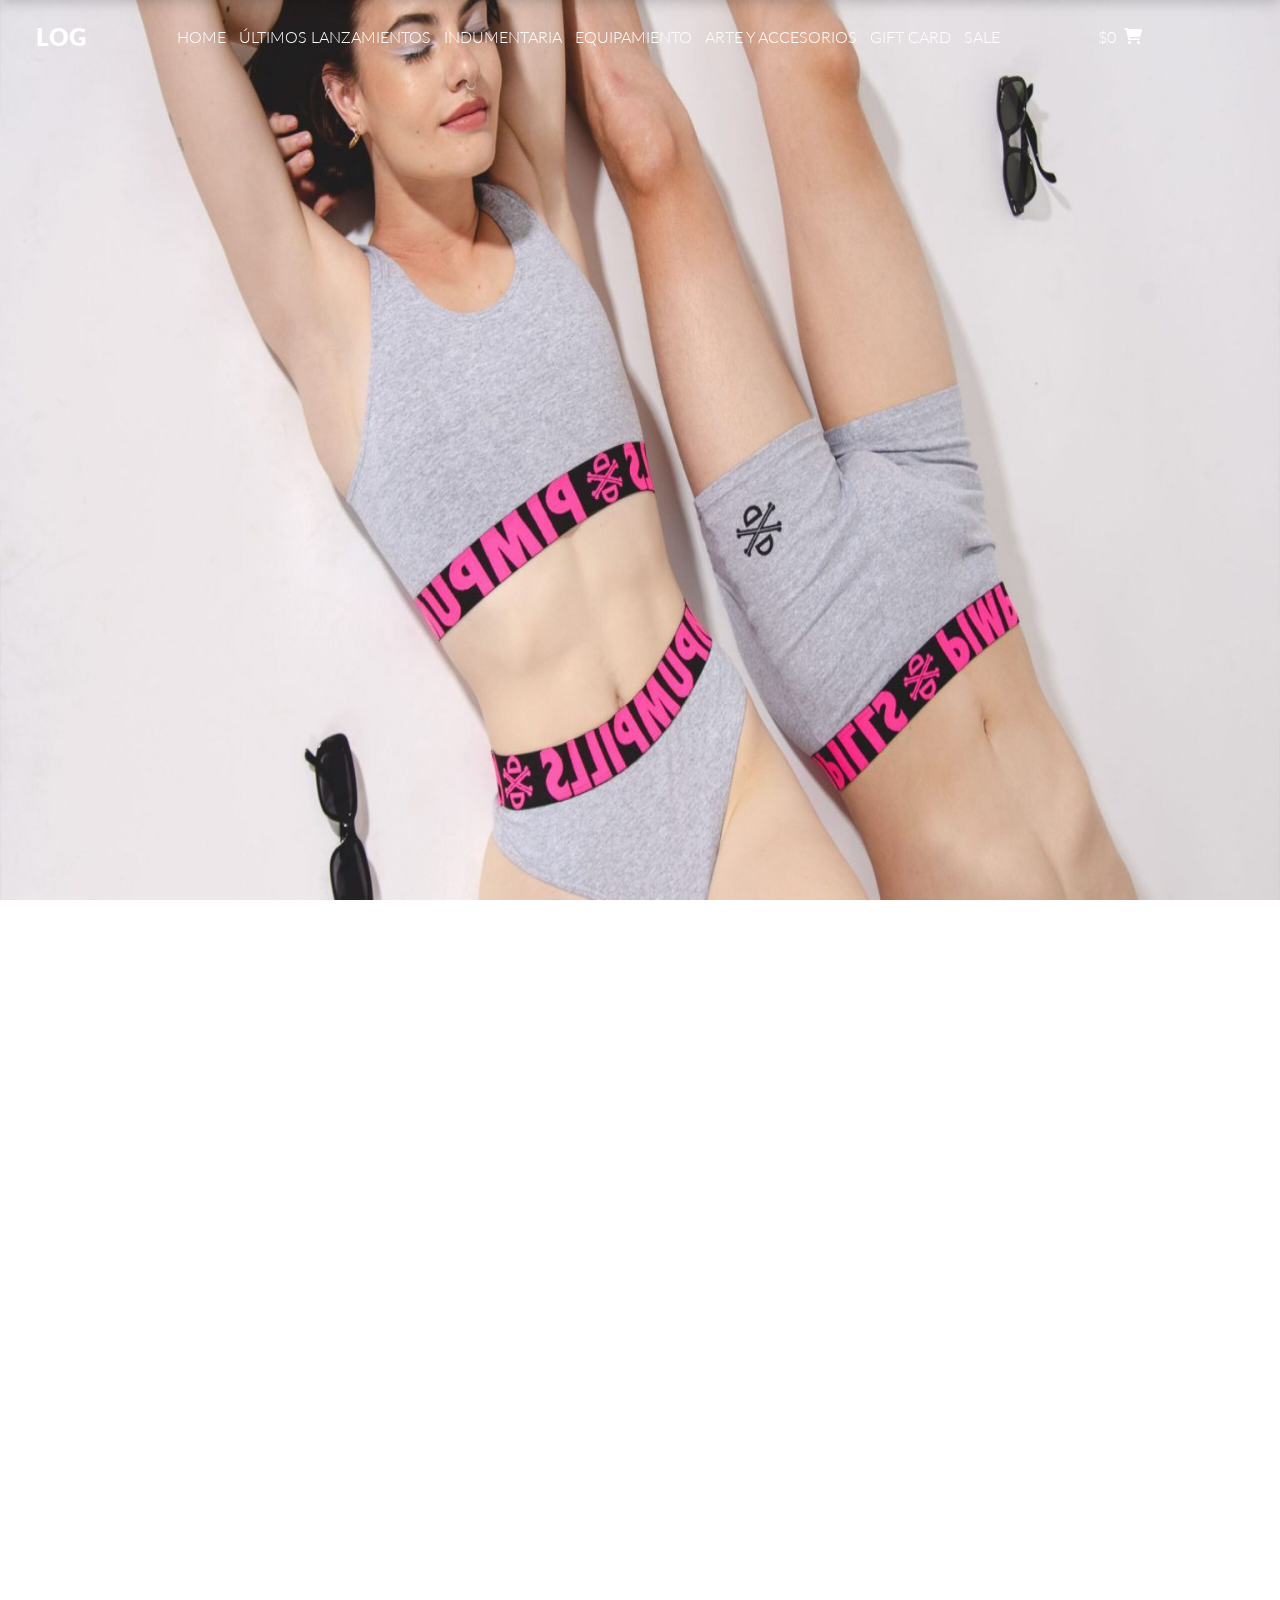
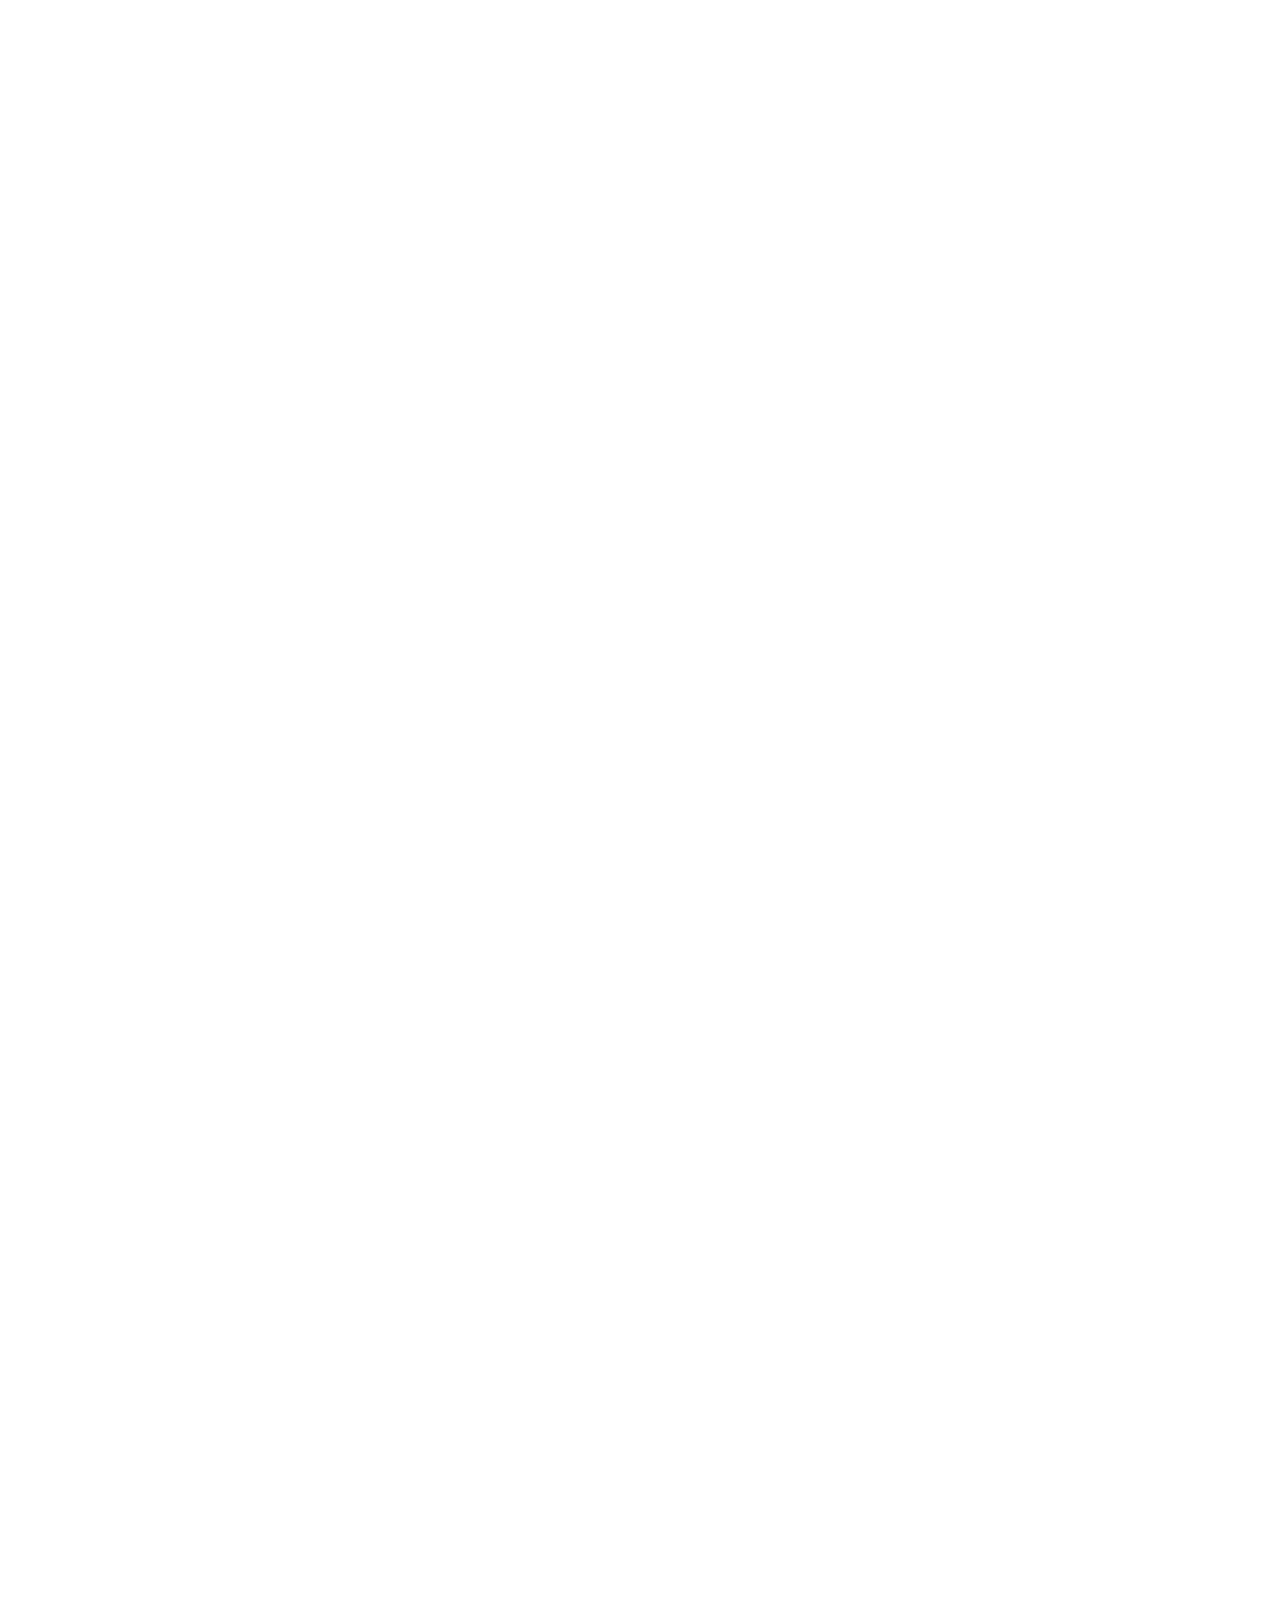
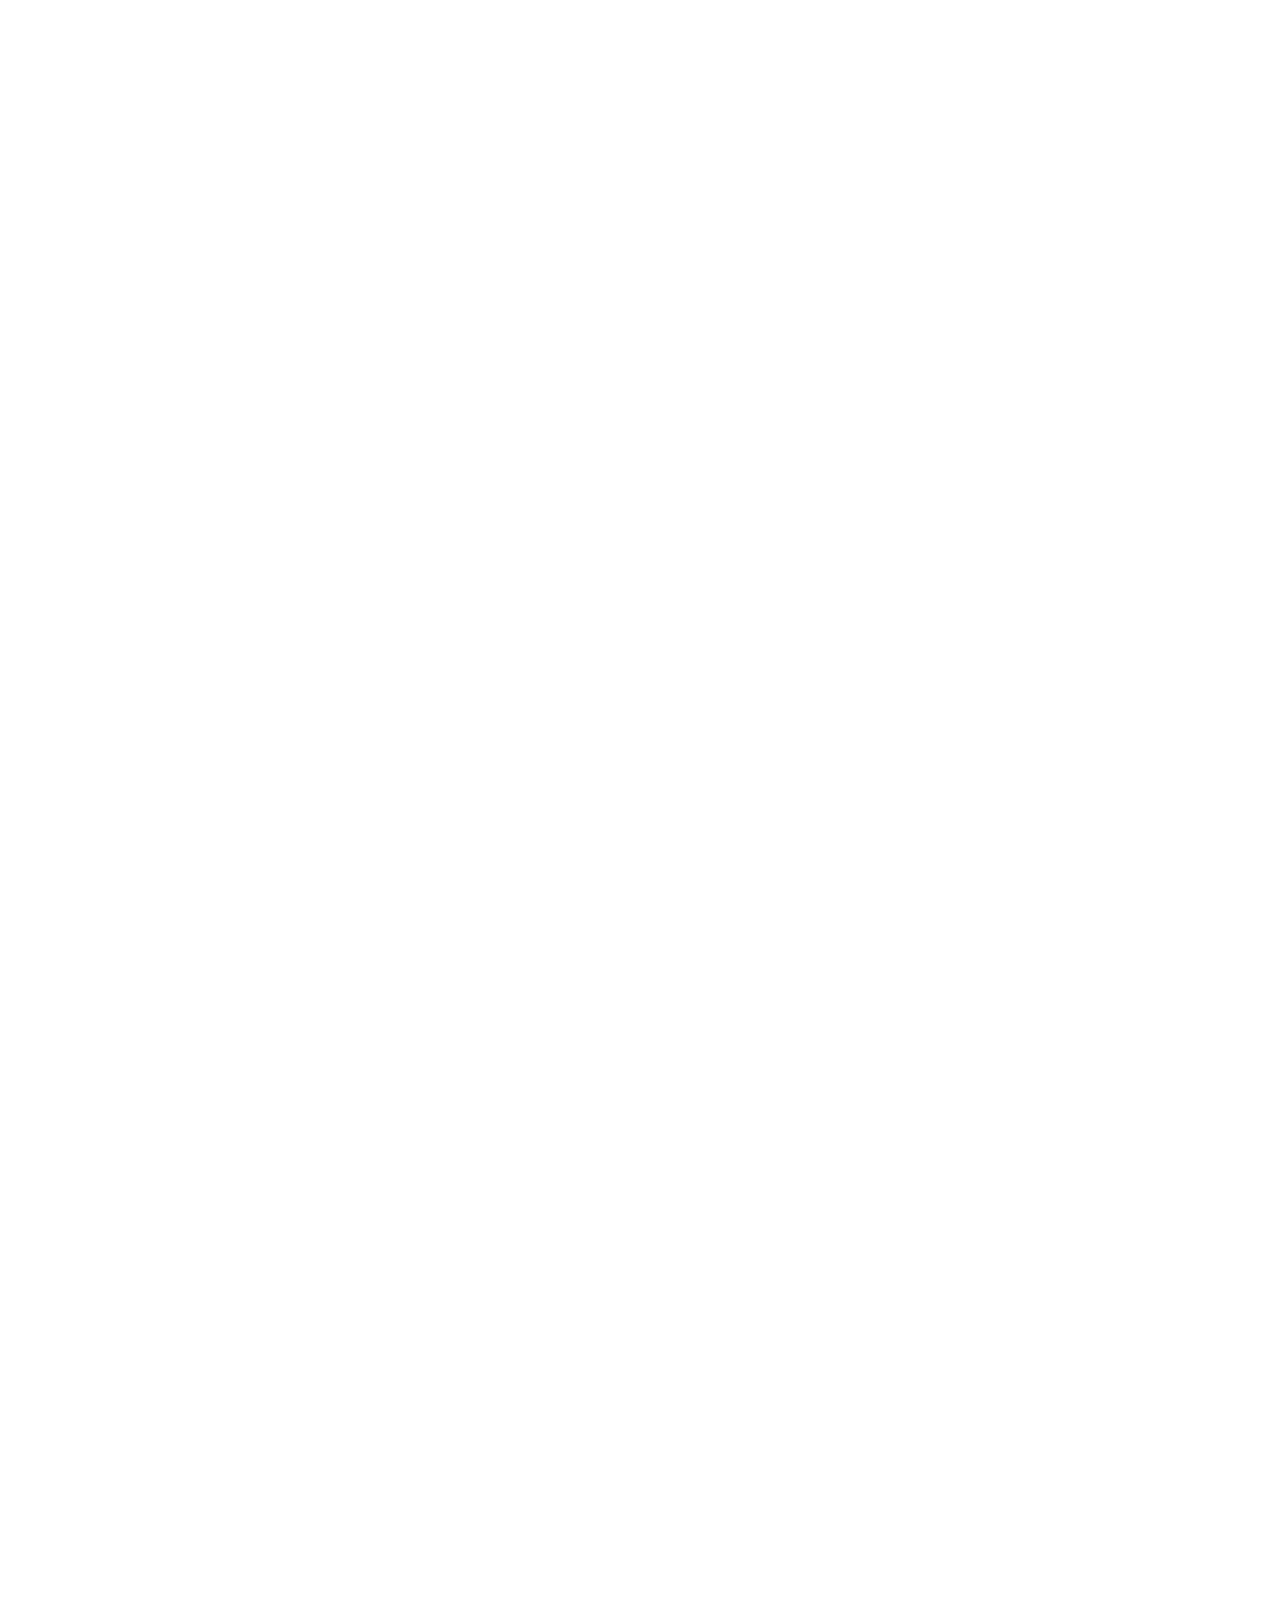
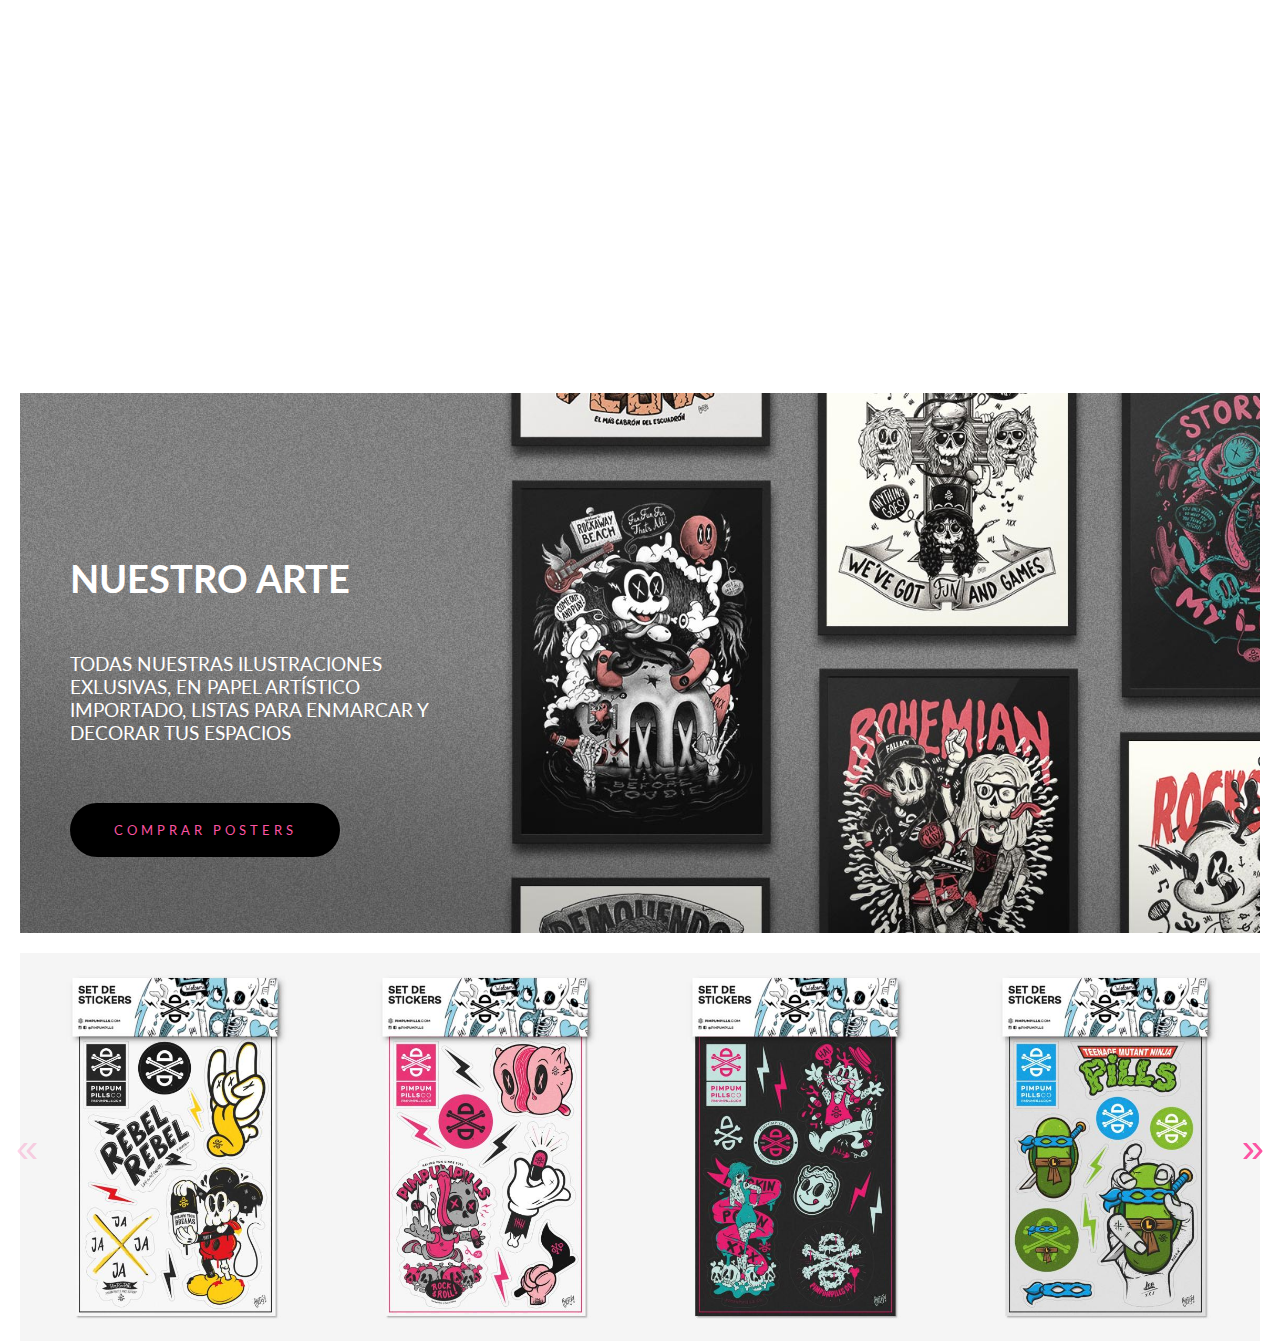
==== commit 4f9e6aa5: "Add files via upload" ====
--- a/index.html
+++ b/index.html
@@ -8,6 +8,9 @@
     <link rel="stylesheet" href="css/font-awesome.css">
     <link rel="stylesheet" href="css/webfonts/">
     <link href="https://unpkg.com/aos@2.3.1/dist/aos.css" rel="stylesheet">
+    <script src="js/glider.js" ></script>
+    <link rel="stylesheet" type="text/css" href="/css/glider.css">
+
 
     <title>Canyour</title>
 </head>
@@ -187,14 +190,48 @@
         <div class="descr-card">
             <h2>el mejor regalo!</h2>
             <p>con nuestra gift card digital es mas facil que nunca hacer un regalo de nuestra tienda</p>
-            <div class="cont-btn" data-aos="zoom-in" data-aos-duration="1000">
+            <div class="cont-btn" >
                 <button class="btn">regalar</button>
             </div>
         </div>    
-       
     </div>
     <div class="art">
-    
+        <img src="img/art.jpg" alt="" srcset="">
+        <div class="descr-art">
+            <h2>nuestro arte</h2>
+            <p>todas nuestras ilustraciones exlusivas, en papel artístico importado, 
+                listas para enmarcar y decorar tus espacios</p>
+            <div class="cont-btn">
+                <button class="btn">comprar posters</button>
+            </div>
+        </div>
+    </div>
+    <div class="products">
+        <div class="glider-contain">
+            <div class="glider">
+                <div class="art1">
+                    <img src="img/stickers/stick1.jpg" alt="" srcset="">
+                </div>
+                <div class="art2" src="img/stickers/stick2.jpg">
+                    <img src="img/stickers/stick2.jpg" alt="" srcset="">
+                </div>
+                <div class="art3" src="img/stickers/stick3.jpg" >
+                    <img src="img/stickers/stick3.jpg" alt="" srcset="">
+                </div>
+                <div class="art4" src="img/stickers/stick4.jpg">
+                    <img src="img/stickers/stick4.jpg" alt="" srcset="">
+                </div>
+                <div class="art5" src="img/stickers/stick5.jpg">
+                    <img src="img/stickers/stick5.jpg" alt="" srcset="">
+                </div>
+
+            </div>
+          
+            <button aria-label="Previous" class="glider-prev">«</button>
+            <button aria-label="Next" class="glider-next">»</button>
+            <div role="tablist" class="dots"></div>
+          </div>
+        
     </div>
     
     <div class="footer">
@@ -202,6 +239,6 @@
     <script src="https://unpkg.com/aos@2.3.1/dist/aos.js"></script>
     <script src="https://cdnjs.cloudflare.com/ajax/libs/gsap/3.9.1/gsap.min.js"></script>
     <script src="js/js.js"></script>
-    
+
 </body>
 </html>--- a/css/style.css
+++ b/css/style.css
@@ -1,6 +1,9 @@
 @import url("https://fonts.googleapis.com/css2?family=Lato:wght@100;300;400;700&display=swap");
 @import url("https://fonts.googleapis.com/css2?family=Roboto:ital,wght@0,100;0,300;0,400;0,500;0,700;0,900;1,100;1,300;1,400;1,500;1,700;1,900&display=swap");
 /*                                           Variables */
+body {
+  box-sizing: border-box; }
+
 /* ------------------------------------------------------------------------------------------------- */
 /*                                          NAVBAR */
 body {
@@ -427,15 +430,16 @@
   body .clothes .products .product {
     width: inherit;
     min-width: inherit; } }
+/* --------------------------------------------------------------------------------------------------- */
 /*                                           GIFT CARD */
 body .gift-card {
   display: flex;
   align-items: center;
   flex-direction: column;
-  margin: 20px;
-  padding-bottom: 50px; }
+  margin: 20px; }
   body .gift-card .card2 {
-    width: 100%; }
+    width: 100%;
+    height: 90vh; }
   body .gift-card .card1 {
     display: none; }
   body .gift-card .descr-card {
@@ -445,10 +449,10 @@
     text-transform: uppercase;
     height: 48%; }
     body .gift-card .descr-card h2 {
-      font-size: 45px;
+      font-size: 4vw;
       font-weight: 300; }
     body .gift-card .descr-card p {
-      font-size: 12px;
+      font-size: 1.5vh;
       font-weight: 400; }
     body .gift-card .descr-card .cont-btn {
       height: 10vh;
@@ -523,5 +527,101 @@
           width: 23vh;
           font-size: 18px;
           letter-spacing: 4px; } }
+/* ---------------------------------------------------------------------------------------------------- */
+/*                                          ART */
+body .art {
+  margin: 20px;
+  display: flex;
+  height: 30%; }
+  body .art .descr-art {
+    display: flex;
+    flex-direction: column;
+    margin: 50px 150px 0px 50px;
+    width: 30%;
+    text-transform: uppercase;
+    justify-content: end;
+    position: absolute;
+    height: 50%; }
+    body .art .descr-art h2 {
+      font-size: 3vw;
+      color: white; }
+    body .art .descr-art p {
+      font-size: 1.5vw;
+      color: white; }
+    body .art .descr-art .cont-btn {
+      height: 10vh;
+      align-items: center;
+      margin-top: 40px; }
+      body .art .descr-art .cont-btn .btn {
+        font-family: "Lato";
+        text-transform: inherit;
+        background-color: black;
+        box-shadow: inherit;
+        border: cornsilk;
+        border-radius: 7vh;
+        color: #fc54a3;
+        width: 30vh;
+        height: 6vh;
+        letter-spacing: 4px;
+        text-transform: uppercase;
+        cursor: pointer;
+        transition: all 0.5s ease; }
+        body .art .descr-art .cont-btn .btn:hover {
+          width: 28vh;
+          height: 8vh;
+          letter-spacing: 6px;
+          transition: all 0.5s ease; }
+  body .art img {
+    width: 100%;
+    object-fit: cover;
+    height: 100%; }
+
+/*                                          Optimizacion  */
+/*                                          Optimizacion telefono */
+@media (max-width: 450px) {
+  body .art {
+    height: 50vh;
+    width: 90%; }
+    body .art img {
+      height: inherit; }
+    body .art .descr-art {
+      align-items: center;
+      margin: inherit;
+      height: 40%;
+      width: 80%;
+      justify-content: center; }
+      body .art .descr-art h2 {
+        font-size: 43px;
+        color: #fc54a3;
+        width: 85%;
+        text-align: center; }
+      body .art .descr-art p {
+        color: white;
+        width: 85%;
+        font-weight: 300;
+        text-align: center;
+        font-size: 4vw; } }
+/*                                                  Carousel products */
+body .products {
+  margin: 20px;
+  display: flex;
+  justify-content: center; }
+  body .products .glider-contain {
+    align-items: center;
+    justify-content: center;
+    display: flex; }
+    body .products .glider-contain .glider-next {
+      right: -4px;
+      top: inherit;
+      padding: inherit;
+      color: #fc54a3; }
+    body .products .glider-contain .glider-prev {
+      left: -4px;
+      top: inherit;
+      padding: inherit;
+      color: #fc54a3; }
+  body .products .glider {
+    display: flex;
+    width: 100%; }
 
 /*# sourceMappingURL=style.css.map */
--- a/css/glider.css
+++ b/css/glider.css
@@ -0,0 +1,129 @@
+.glider-contain {
+  width: 100%;
+  margin: 0 auto;
+  position: relative;
+}
+.glider {
+  margin: 0 auto;
+  position: relative;
+  overflow-y: hidden;
+  -webkit-overflow-scrolling: touch;
+  -ms-overflow-style: none;
+  transform: translateZ(0);
+}
+.glider-track {
+  transform: translateZ(0);
+  width: 100%;
+  margin: 0;
+  padding: 0;
+  display: flex;
+  z-index: 1;
+}
+.glider.draggable {
+  user-select: none;
+  cursor: -webkit-grab;
+  cursor: grab;
+}
+.glider.draggable .glider-slide img {
+  user-select: none;
+  pointer-events: none;
+}
+.glider.drag {
+  cursor: -webkit-grabbing;
+  cursor: grabbing;
+}
+.glider-slide {
+  user-select: none;
+  justify-content: center;
+  align-content: center;
+  width: 100%;
+}
+.glider-slide img {
+  max-width: 100%;
+}
+.glider::-webkit-scrollbar {
+  opacity: 0;
+  height: 0;
+}
+.glider-prev,.glider-next {
+  user-select: none;
+  position: absolute;
+  outline: none;
+  background: none;
+  padding: 0;
+  z-index: 2;
+  font-size: 40px;
+  text-decoration: none;
+  left: -23px;
+  border: 0;
+  top: 30%;
+  cursor: pointer;
+  color: #666;
+  opacity: 1;
+  line-height: 1;
+  transition: opacity .5s cubic-bezier(.17,.67,.83,.67),
+              color .5s cubic-bezier(.17,.67,.83,.67);
+}
+.glider-prev:hover,
+.glider-next:hover,
+.glider-prev:focus,
+.glider-next:focus {
+  color: #a89cc8;
+}
+.glider-next {
+  right: -23px;
+  left: auto;
+}
+.glider-next.disabled,
+.glider-prev.disabled {
+  opacity: .25;
+  color: #666;
+  cursor: default;
+}
+.glider-slide {
+  min-width: 150px;
+}
+.glider-hide {
+  opacity: 0;
+}
+.glider-dots {
+  user-select: none;
+  display: flex;
+  flex-wrap: wrap;
+  justify-content: center;
+  margin: 0 auto;
+  padding: 0;
+}
+.glider-dot {
+  border: 0;
+  padding: 0;
+  user-select: none;
+  outline: none;
+  display: block;
+  cursor: pointer;
+  color: #ccc;
+  border-radius: 999px;
+  background: #ccc;
+  width: 12px;
+  height: 12px;
+  margin: 7px;
+}
+.glider-dot:hover,
+.glider-dot:focus,
+.glider-dot.active {
+  background: #a89cc8;
+}
+@media(max-width: 36em){
+  .glider::-webkit-scrollbar {
+    opacity: 1;
+    -webkit-appearance: none;
+    width: 7px;
+    height: 3px;
+  }
+  .glider::-webkit-scrollbar-thumb {
+    opacity: 1;
+    border-radius: 99px;
+    background-color: rgba(156, 156, 156, 0.25);
+    box-shadow: 0 0 1px rgba(255,255,255,.25);
+  }
+}
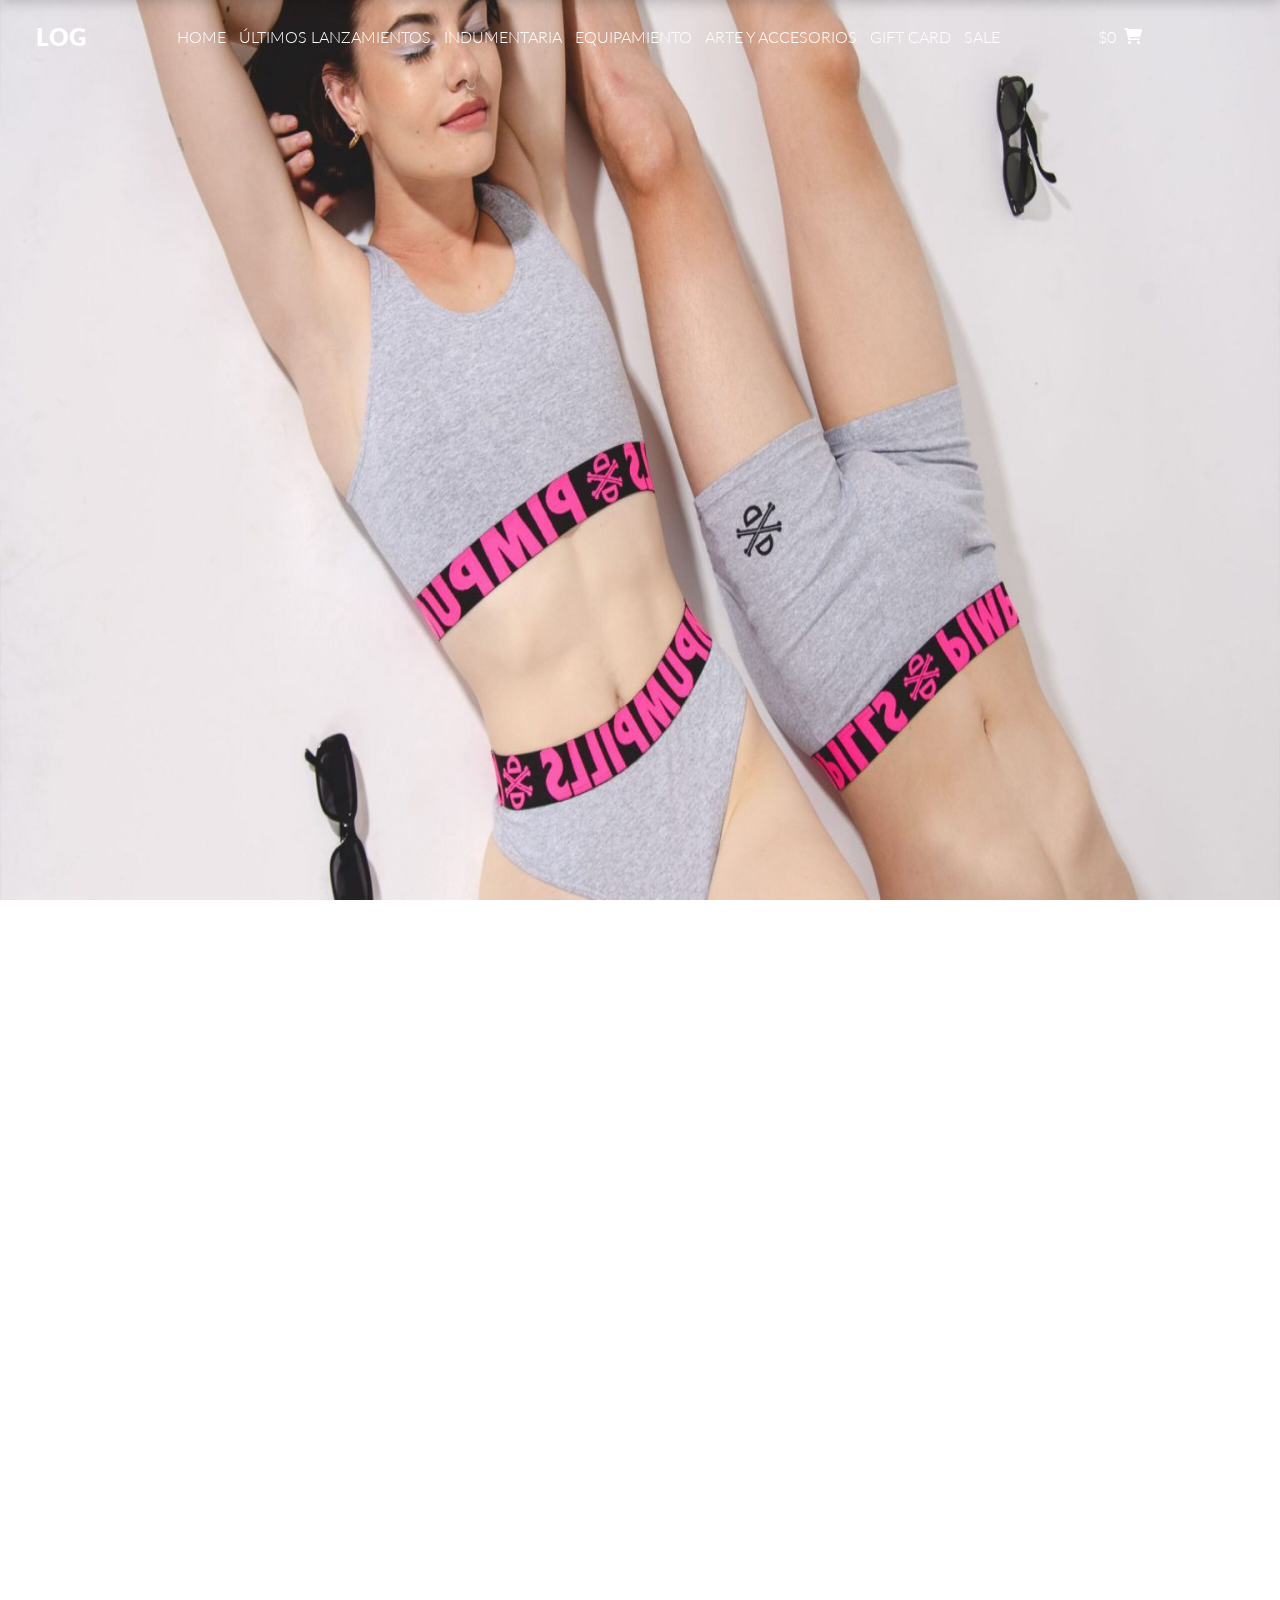
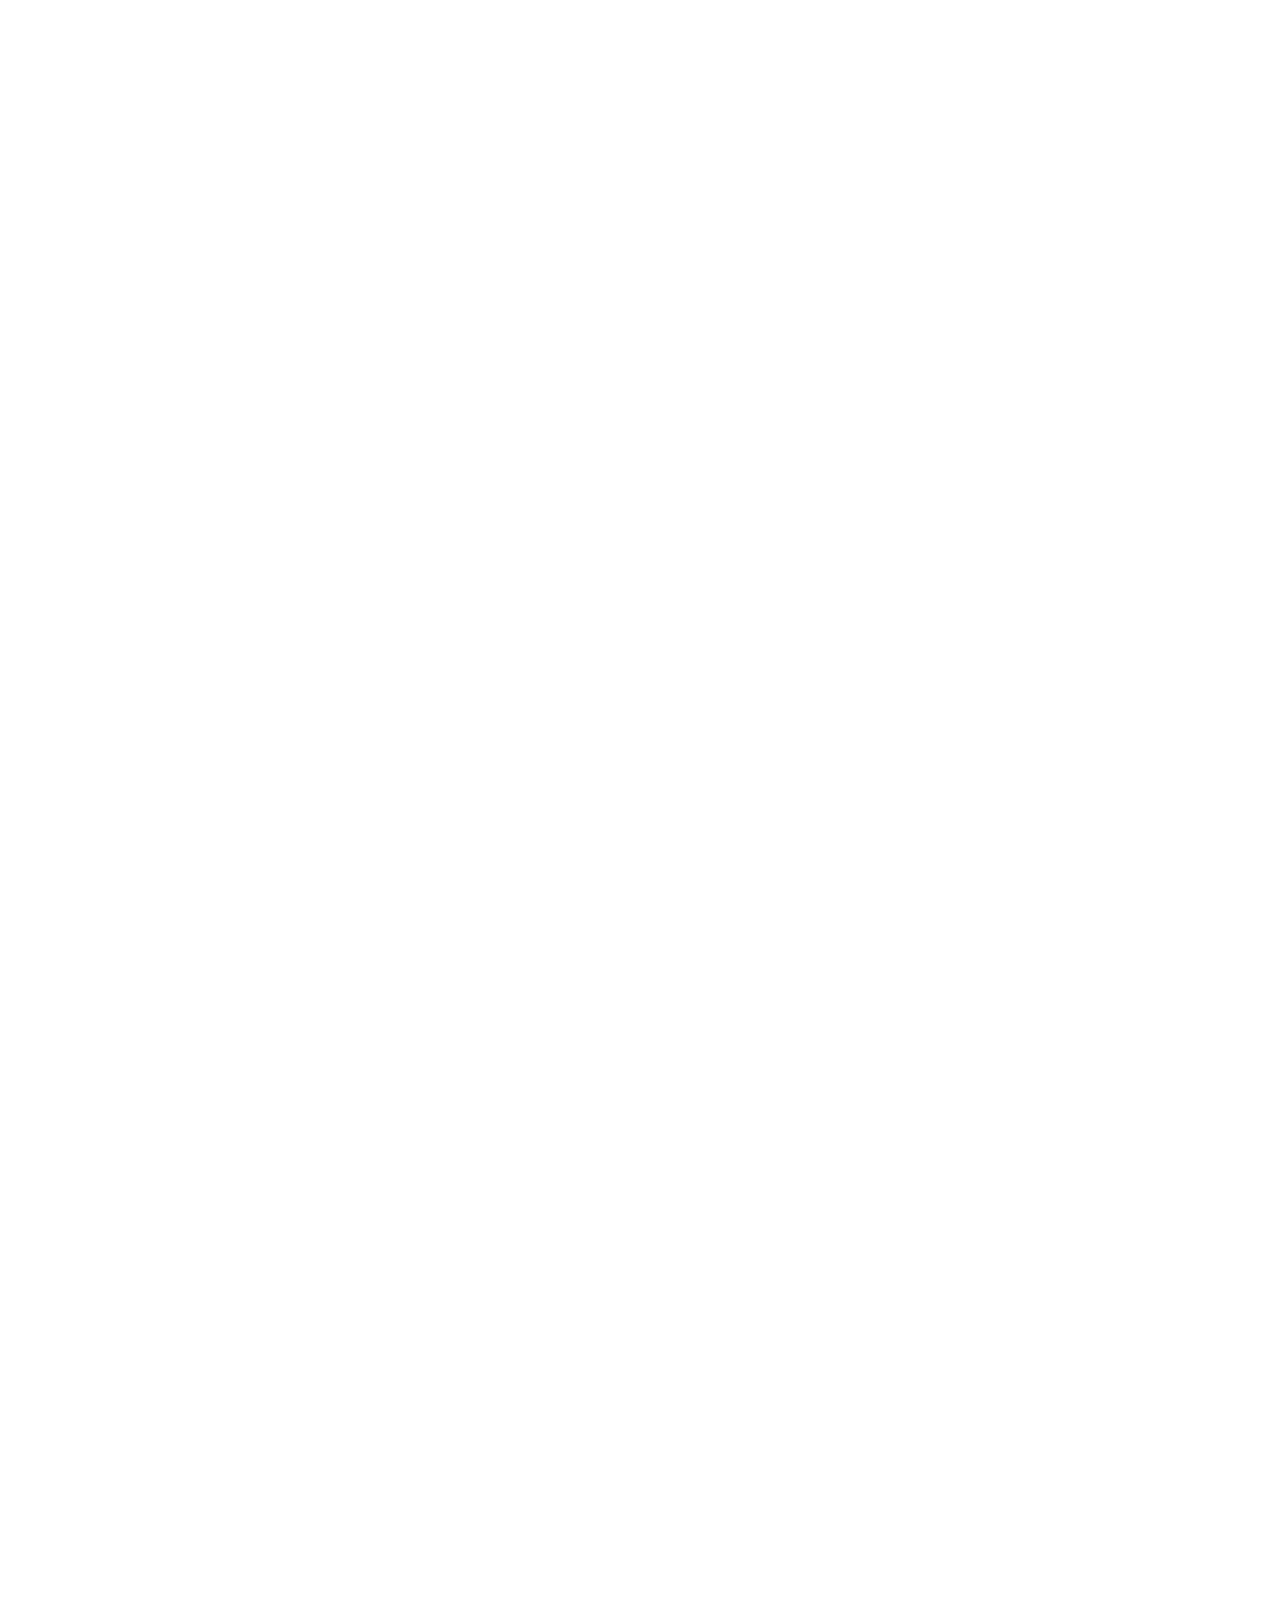
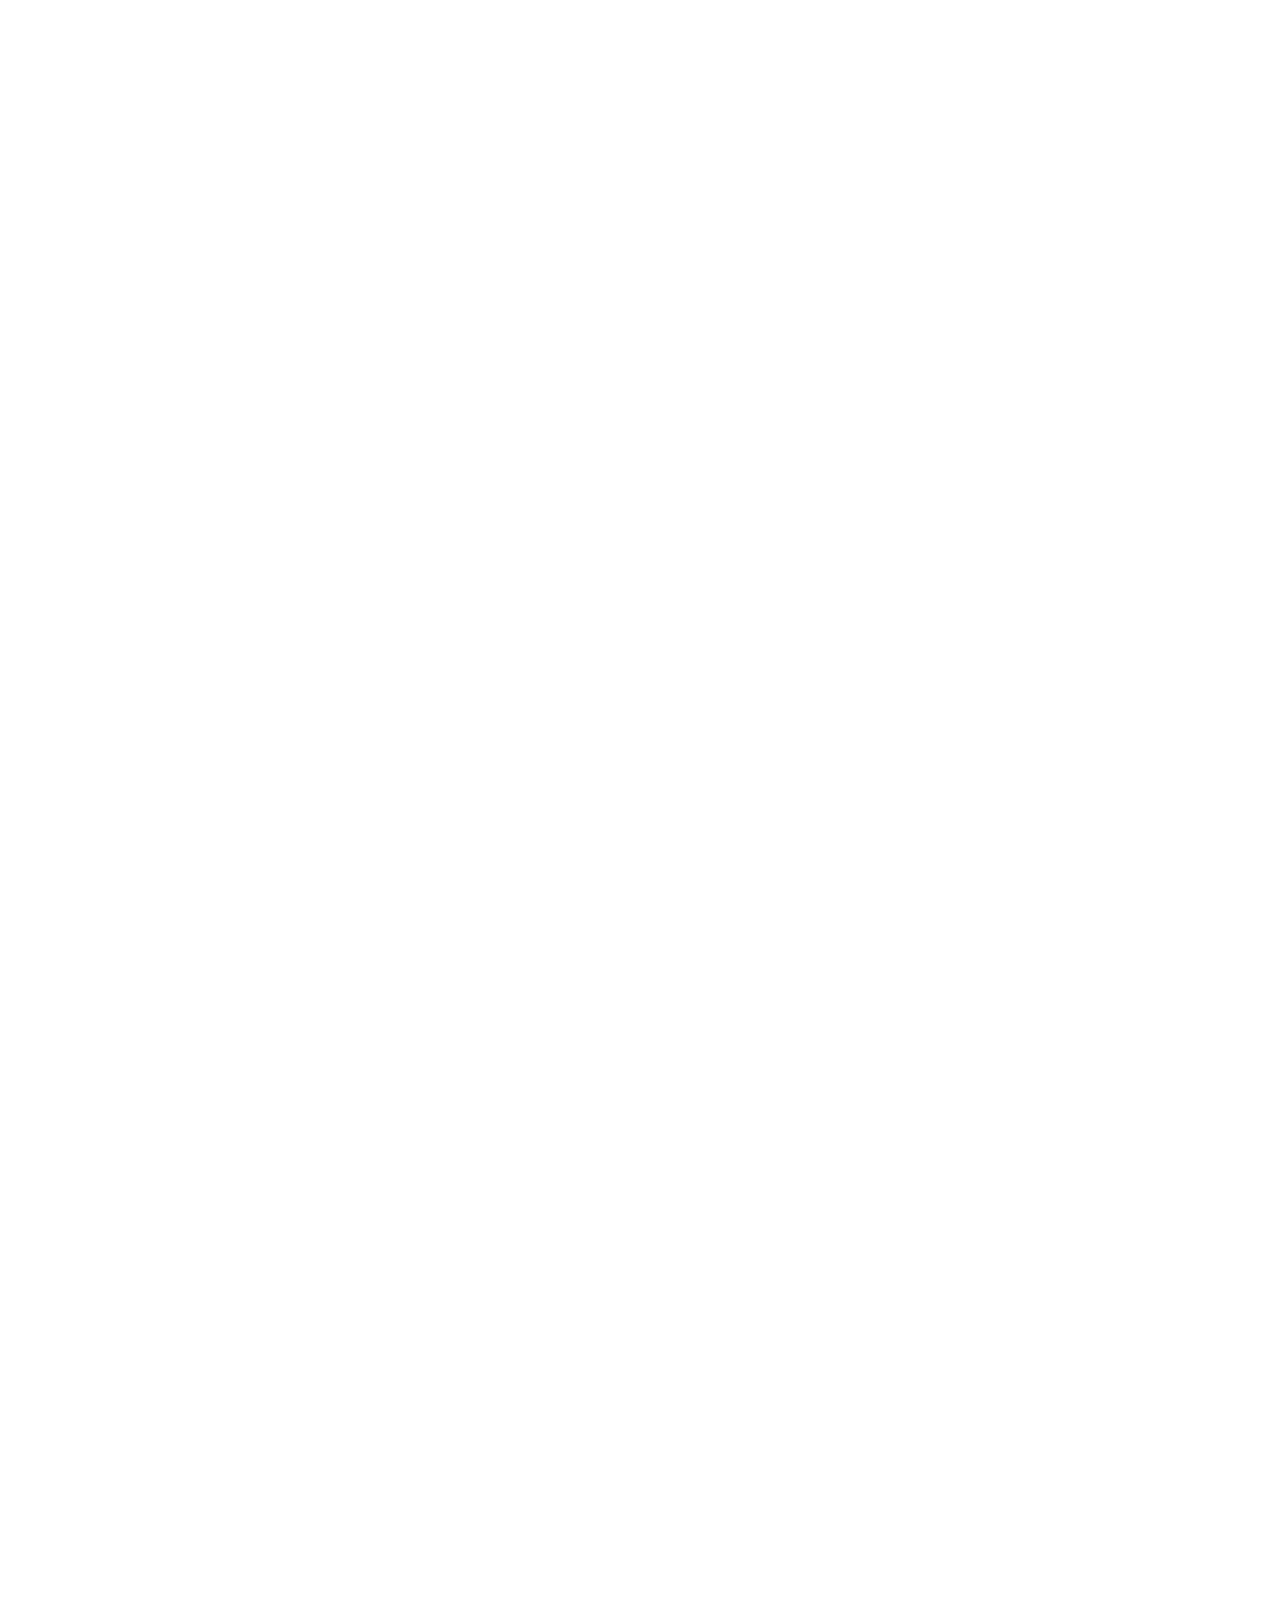
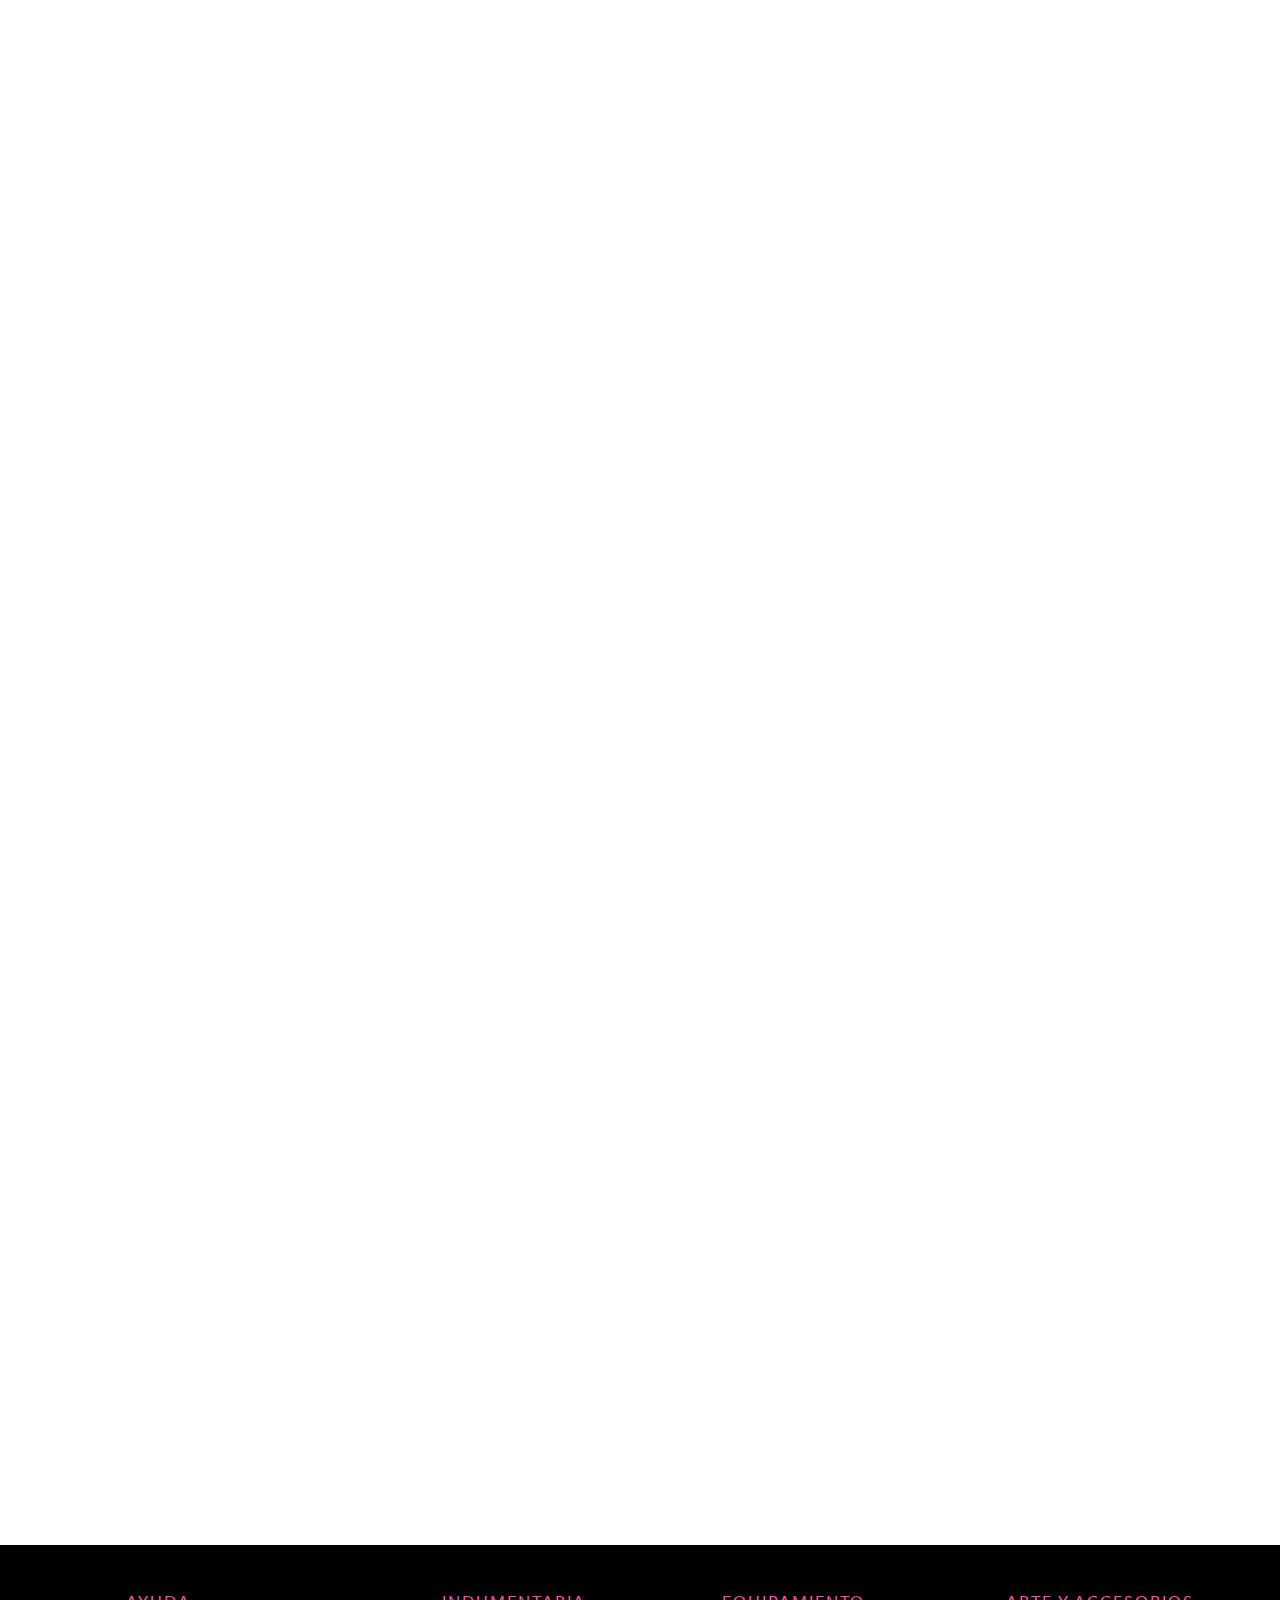
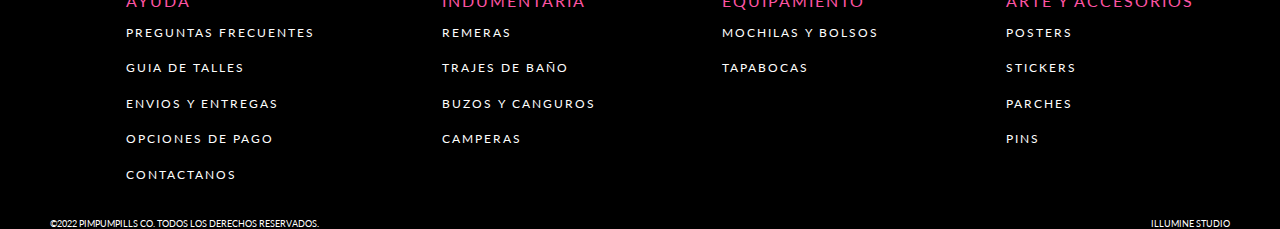
==== commit 5538a3b2: "Add files via upload" ====
--- a/index.html
+++ b/index.html
@@ -8,8 +8,7 @@
     <link rel="stylesheet" href="css/font-awesome.css">
     <link rel="stylesheet" href="css/webfonts/">
     <link href="https://unpkg.com/aos@2.3.1/dist/aos.css" rel="stylesheet">
-    <script src="js/glider.js" ></script>
-    <link rel="stylesheet" type="text/css" href="/css/glider.css">
+    <link rel="stylesheet" href="css/glider.css">
 
 
     <title>Canyour</title>
@@ -89,7 +88,7 @@
                             4H176C184.8 384 192 376.8 192 368C192 359.2 184.8 352 
                             176 352H112zM240 384H368C376.8 384 384 376.8 384 368C
                             384 359.2 376.8 352 368 352H240C231.2 352 224 359.2 2
-                            24 368C224 376.8 231.2 384 240 384z"/></svg>
+                        24 368C224 376.8 231.2 384 240 384z"/></svg>
                 </div>
                 <div class="text">
                     <p class="text1">mercadopago</p>
@@ -195,7 +194,7 @@
             </div>
         </div>    
     </div>
-    <div class="art">
+    <div class="art" data-aos="zoom-in" data-aos-duration="500" >
         <img src="img/art.jpg" alt="" srcset="">
         <div class="descr-art">
             <h2>nuestro arte</h2>
@@ -206,7 +205,7 @@
             </div>
         </div>
     </div>
-    <div class="products">
+    <div class="products" data-aos="zoom-in" data-aos-duration="500" >
         <div class="glider-contain">
             <div class="glider">
                 <div class="art1">
@@ -224,9 +223,7 @@
                 <div class="art5" src="img/stickers/stick5.jpg">
                     <img src="img/stickers/stick5.jpg" alt="" srcset="">
                 </div>
-
-            </div>
-          
+            </div>
             <button aria-label="Previous" class="glider-prev">«</button>
             <button aria-label="Next" class="glider-next">»</button>
             <div role="tablist" class="dots"></div>
@@ -235,10 +232,72 @@
     </div>
     
     <div class="footer">
+        <div class="phrase" data-aos="fade-up" data-aos-duration="1500" >
+            <h2>follow your <br> dreams</h2>
+            <p>sólo se te da una pequeña chispa de locura en la vida, no la pierdas!</p>
+        </div>
+        <div class="info"  >
+            <div class="logo">
+
+            </div>
+            <div class="help" >
+                <ul class="help"  >Ayuda
+                    <li><a href="">Preguntas frecuentes</a></li>
+                    <li><a href="">Guia de talles</a></li>
+                    <li><a href="">Envios y entregas</a></li>
+                    <li><a href="">Opciones de pago</a></li>
+                    <li><a href="">Contactanos</a></li>
+                </ul>
+            </div>
+            <div class="dress" >
+                <ul class="dress">Indumentaria
+                    <li><a href="">Remeras</a></li>
+                    <li><a href="">Trajes de baño</a></li>
+                    <li><a href="">Buzos y canguros</a></li>
+                    <li><a href="">Camperas</a></li>
+                </ul>
+            </div>
+            <div class="equip" >
+                <ul class="equip">Equipamiento
+                    <li><a href="">Mochilas y bolsos</a></li>
+                    <li><a href="">Tapabocas</a></li>
+                </ul>
+            </div>
+            <div class="art-acc" >
+                <ul class="art-acc">Arte y accesorios
+                    <li><a href="">Posters</a></li>
+                    <li><a href="">Stickers</a></li>
+                    <li><a href="">Parches</a></li>
+                    <li><a href="">Pins</a></li>
+                </ul>
+            </div>
+            <div class="social-widgets">
+
+            </div>
+        </div>
+        <div class="rights">
+            <span>©2022 PimPumPills Co. Todos los derechos reservados.</span>
+            <span>Illumine studio</span>
+        </div>
     </div>
     <script src="https://unpkg.com/aos@2.3.1/dist/aos.js"></script>
     <script src="https://cdnjs.cloudflare.com/ajax/libs/gsap/3.9.1/gsap.min.js"></script>
     <script src="js/js.js"></script>
+    <script src="js/glider.js" ></script>
+    
 
 </body>
-</html>+</html>
+
+<!-- 
+[class^="number-slide"],         <----------Interesante para numerar
+[class*=" number-slide"] 
+    background: grey
+    align-items: center
+    justify-content: center
+    font-size: 80px
+    color: #fff
+    font-weight: 500
+    height: 800px
+    flex-grow: 2
+ -->--- a/css/style.css
+++ b/css/style.css
@@ -273,12 +273,12 @@
   body .pimpum h2 {
     text-transform: uppercase;
     font-weight: 900;
-    font-size: 13vh;
+    font-size: 7vw;
     text-align: center;
     margin: 20px 0 0 0; }
   body .pimpum p {
     font-weight: 300;
-    font-size: 4vh;
+    font-size: 2vw;
     text-transform: uppercase;
     text-align: center;
     letter-spacing: 4px;
@@ -536,12 +536,11 @@
   body .art .descr-art {
     display: flex;
     flex-direction: column;
-    margin: 50px 150px 0px 50px;
+    margin: 20px 150px 0px 50px;
     width: 30%;
     text-transform: uppercase;
     justify-content: end;
-    position: absolute;
-    height: 50%; }
+    position: absolute; }
     body .art .descr-art h2 {
       font-size: 3vw;
       color: white; }
@@ -587,8 +586,7 @@
     body .art .descr-art {
       align-items: center;
       margin: inherit;
-      height: 40%;
-      width: 80%;
+      width: 90%;
       justify-content: center; }
       body .art .descr-art h2 {
         font-size: 43px;
@@ -624,4 +622,72 @@
     display: flex;
     width: 100%; }
 
+/* ------------------------------------------------------------------------------------------------------ */
+/*                                          Footer */
+body .footer .phrase {
+  display: flex;
+  justify-content: center;
+  flex-direction: column;
+  align-items: center;
+  text-align: center;
+  padding-bottom: 80px; }
+  body .footer .phrase h2 {
+    font-size: 6vw;
+    text-transform: uppercase;
+    margin: 0;
+    margin-top: 30px; }
+  body .footer .phrase p {
+    font-size: 3.5vh;
+    text-transform: uppercase;
+    letter-spacing: 4px; }
+body .footer .info {
+  background-color: black;
+  display: flex;
+  justify-content: space-between;
+  padding: 30px 0px 10px 0px; }
+  body .footer .info ul {
+    color: white;
+    text-transform: uppercase;
+    list-style: none;
+    margin-bottom: 20px;
+    color: #fc54a3;
+    letter-spacing: 2px; }
+    body .footer .info ul li {
+      text-decoration: none;
+      line-height: 2vw;
+      font-size: 0.9vw;
+      padding-top: 10px; }
+    body .footer .info ul a {
+      color: white;
+      text-decoration: none; }
+body .footer .rights {
+  display: flex;
+  justify-content: space-between;
+  padding: 0px 50px;
+  background-color: black;
+  color: white;
+  align-items: center;
+  text-transform: uppercase;
+  font-size: 0.7vw; }
+
+/*                                          Optimizacion  */
+/*                                          Optimizacion telefono */
+@media (max-width: 450px) {
+  body .footer .phrase h2 {
+    font-size: 10vw; }
+  body .footer .phrase p {
+    font-size: 4vw; }
+  body .footer .info {
+    flex-direction: column;
+    align-items: center;
+    text-align: center; }
+    body .footer .info ul {
+      padding: 0; }
+      body .footer .info ul li {
+        font-size: 3vw; }
+  body .footer .rights {
+    font-size: 2.5vw;
+    flex-direction: column;
+    line-height: 20px; } }
+
 /*# sourceMappingURL=style.css.map */
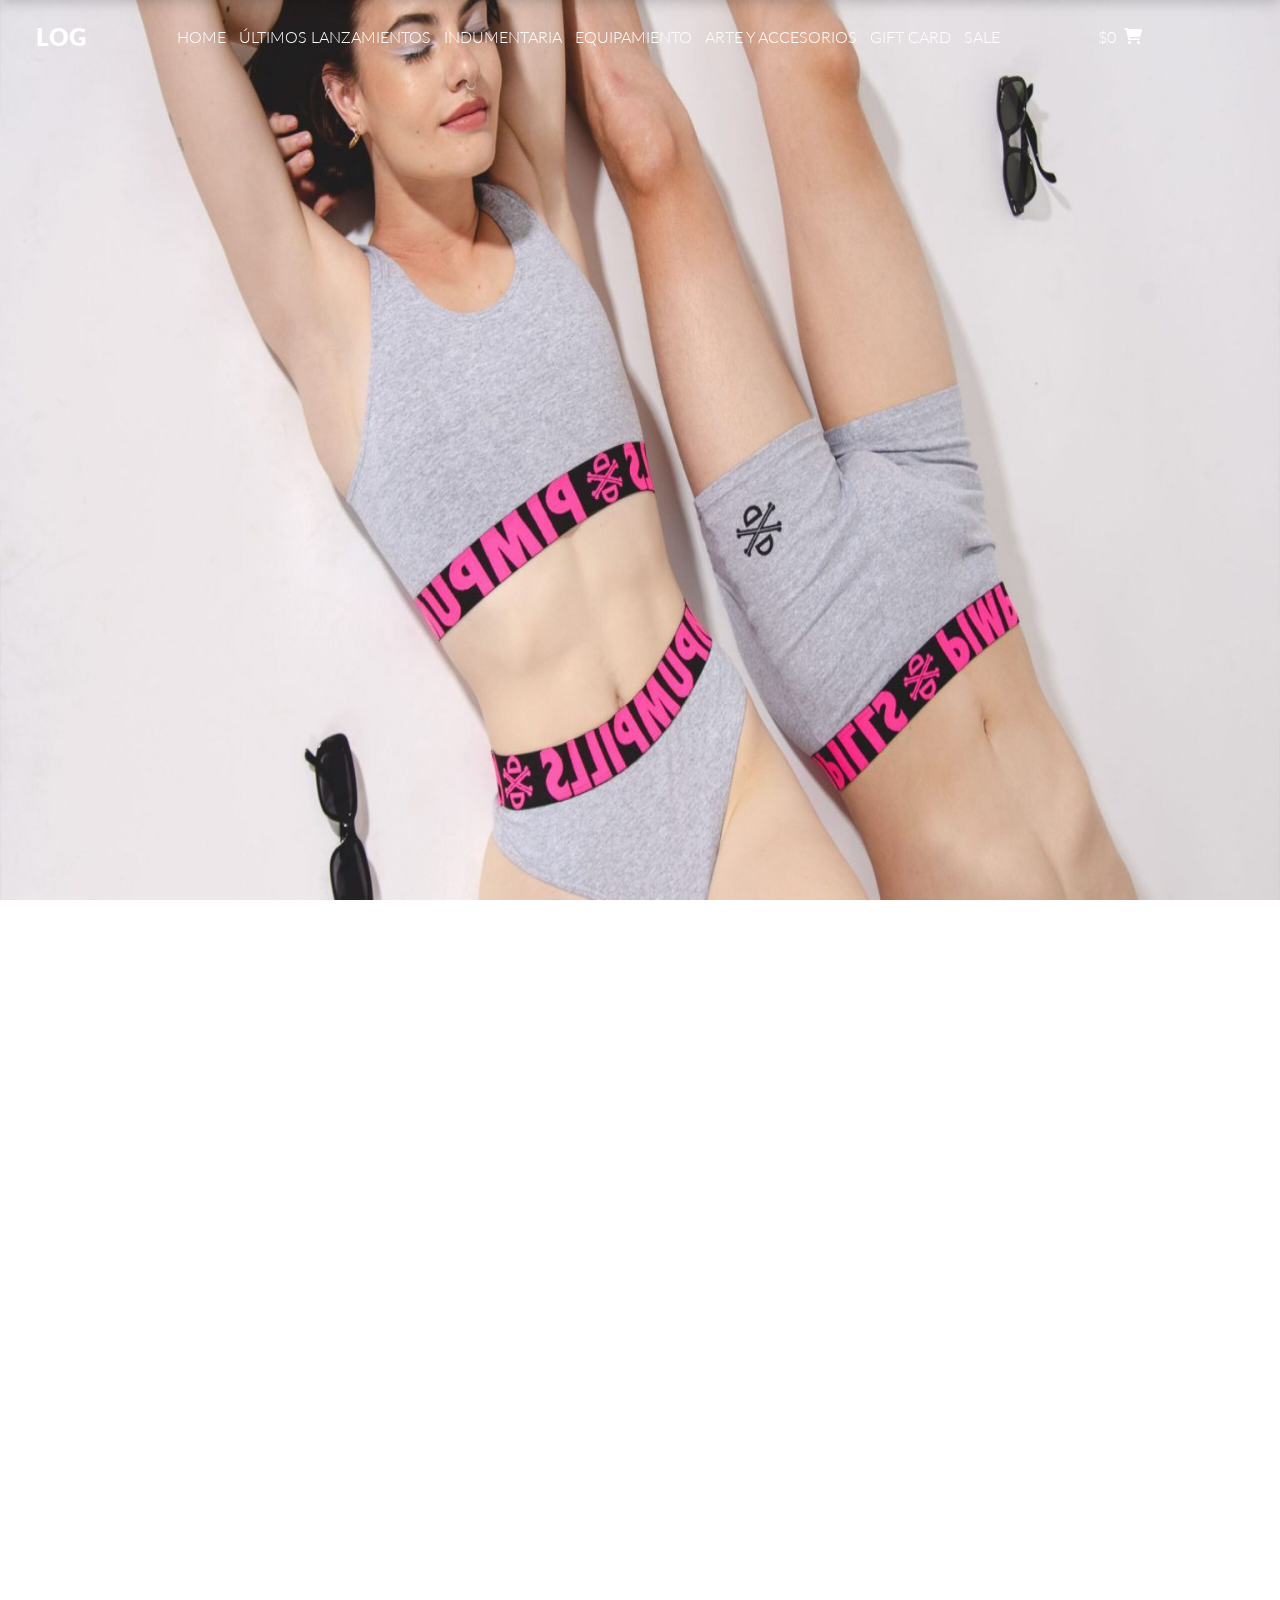
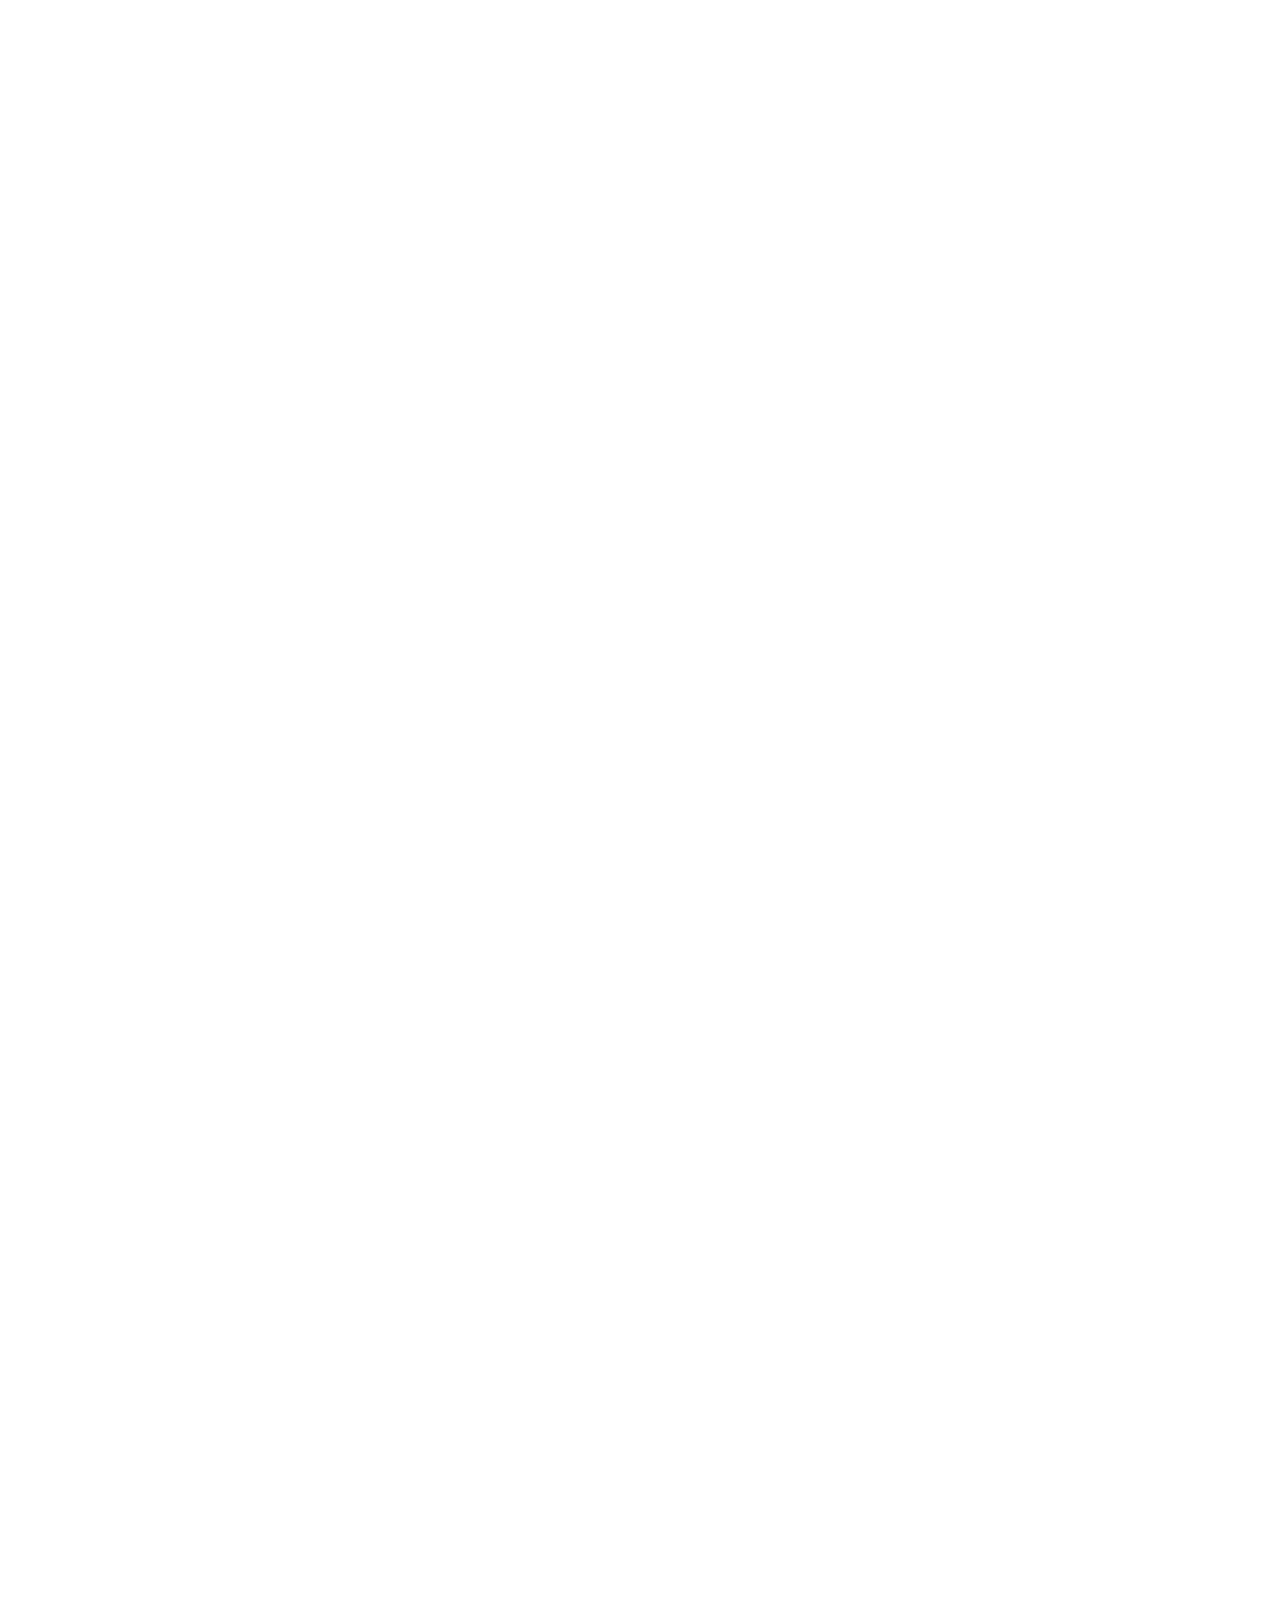
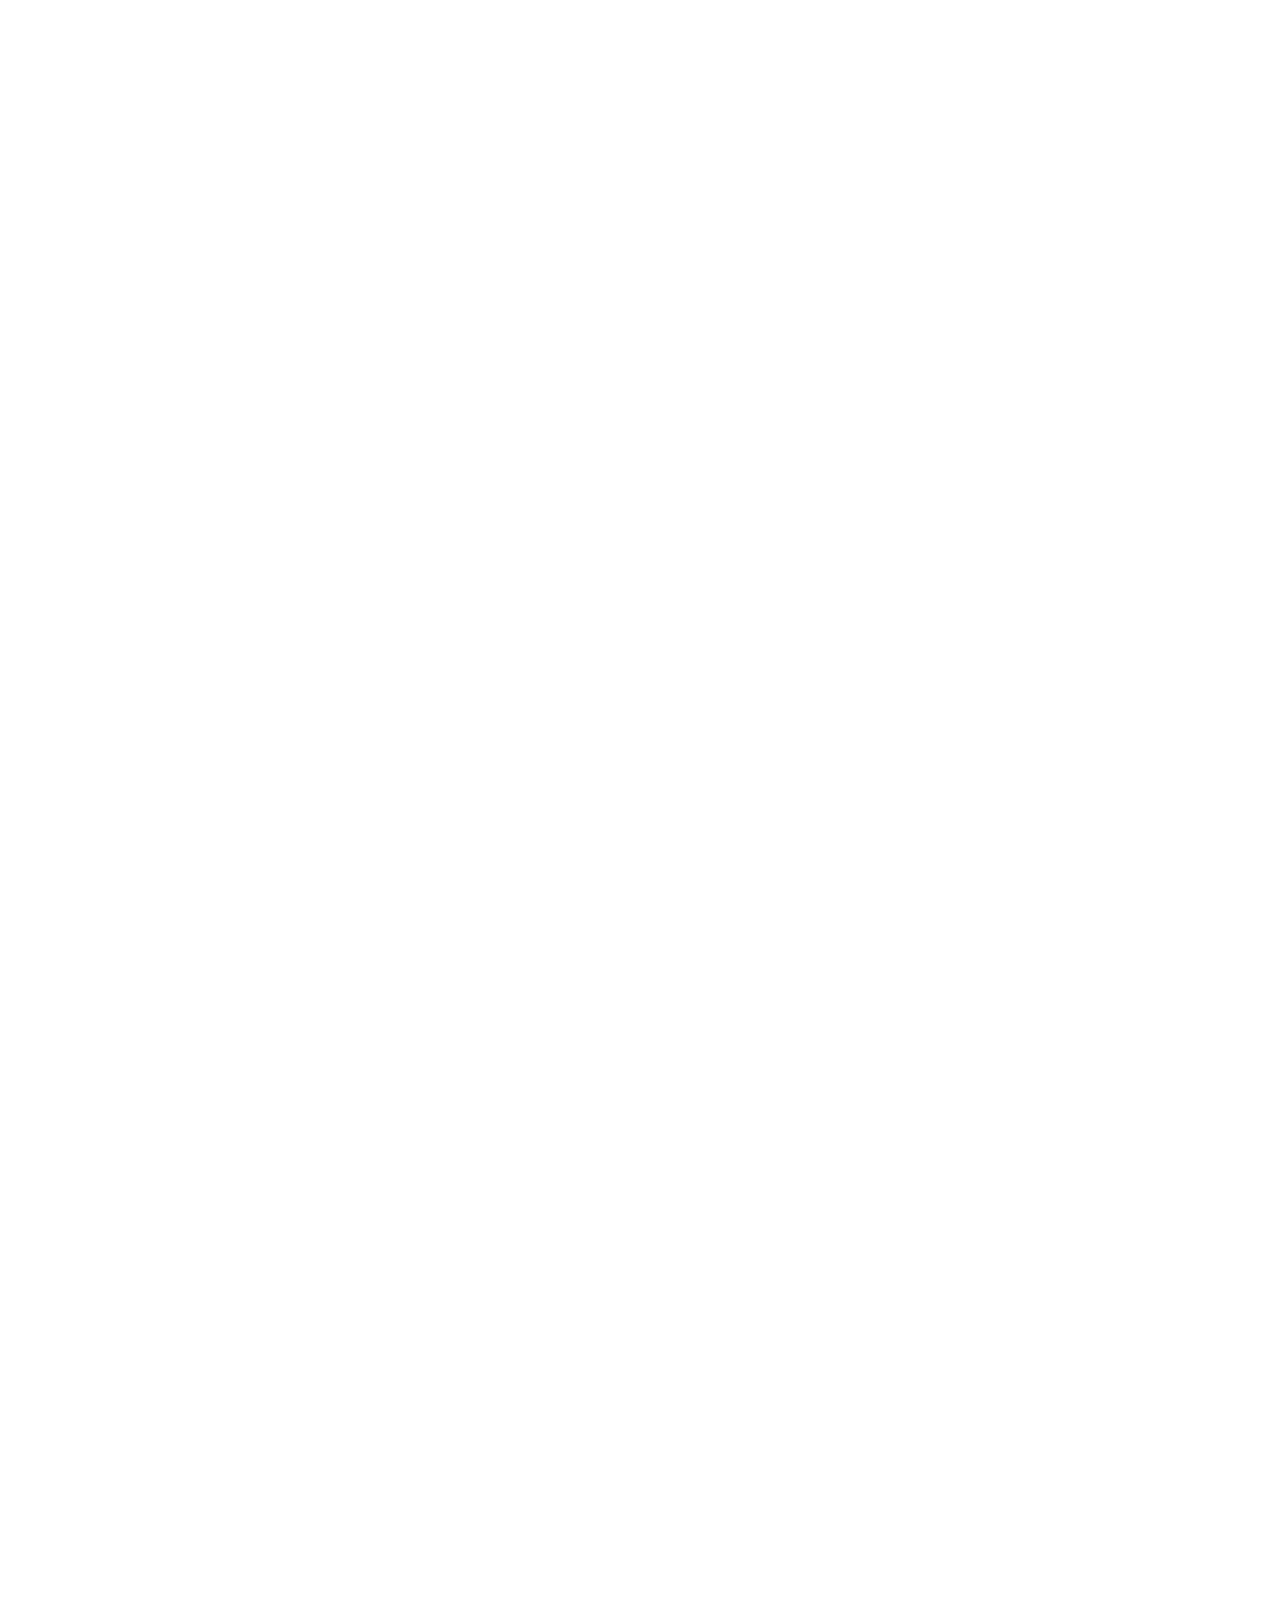
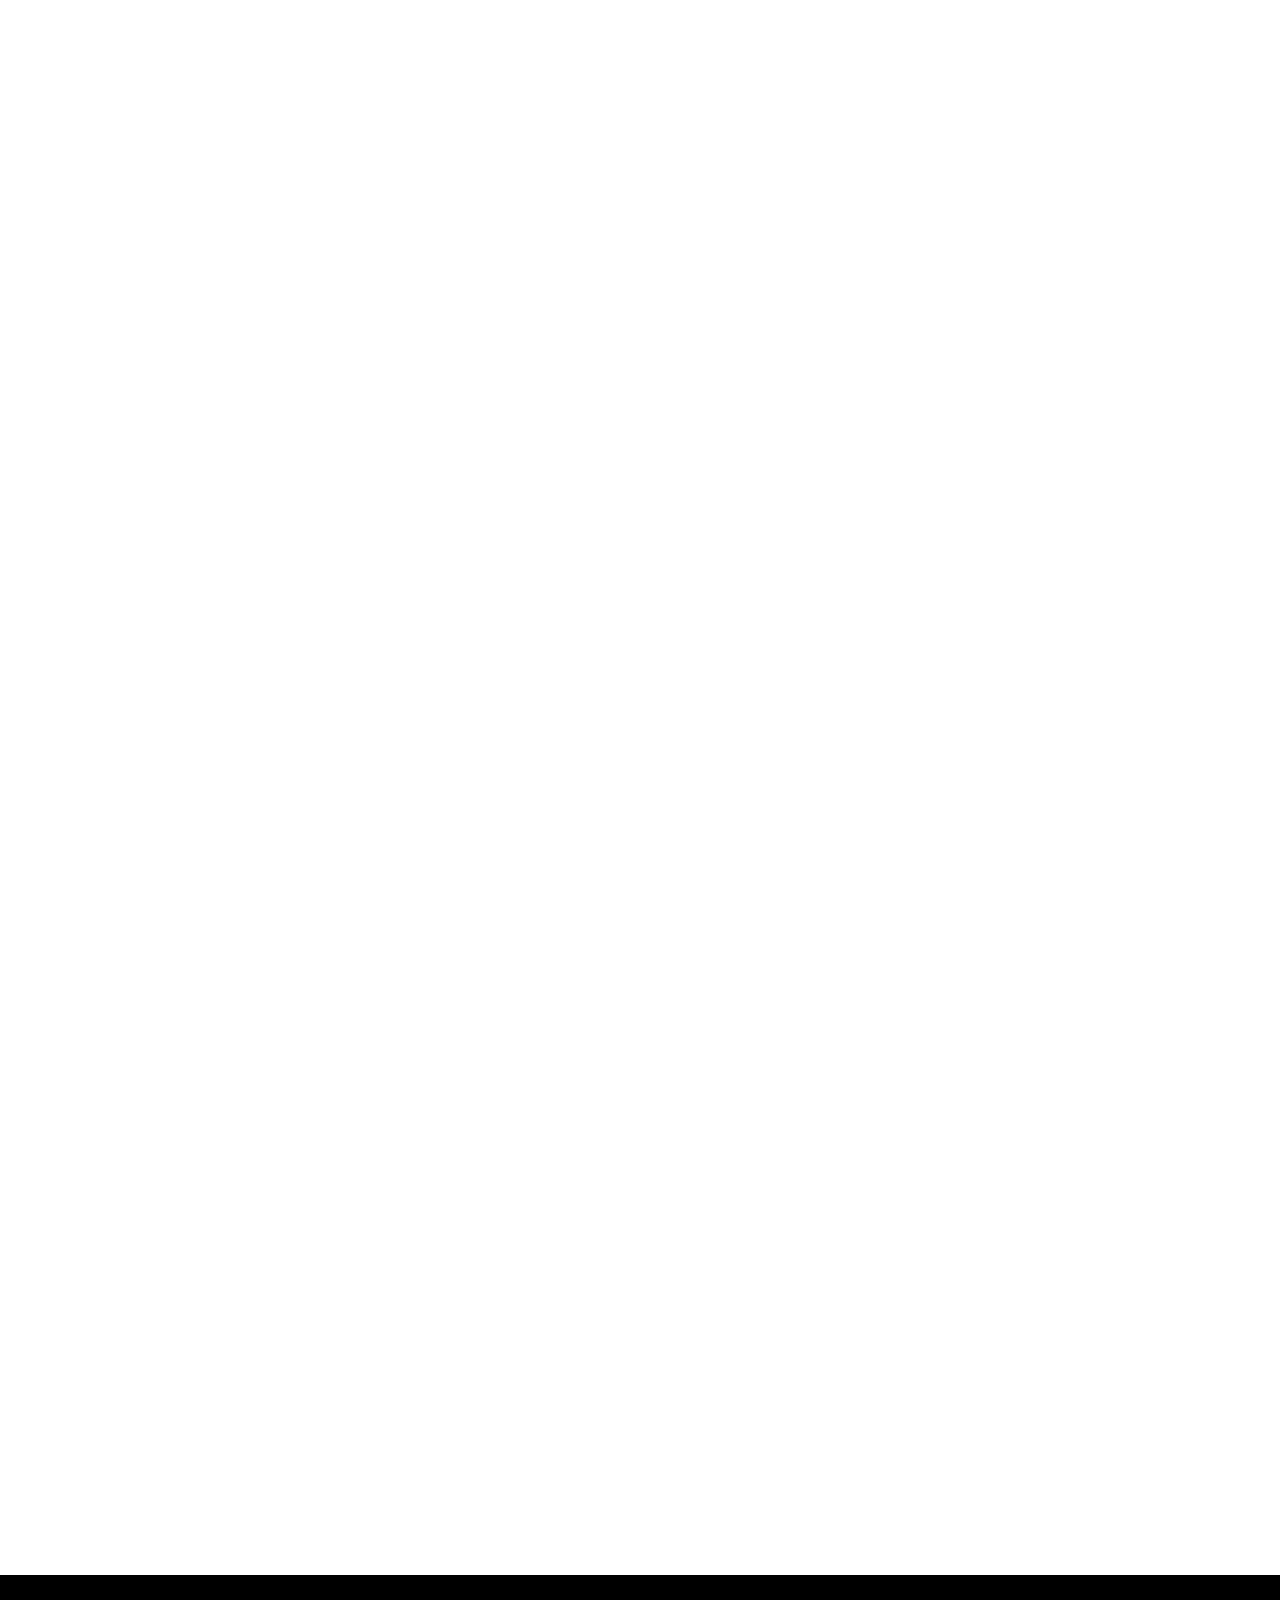
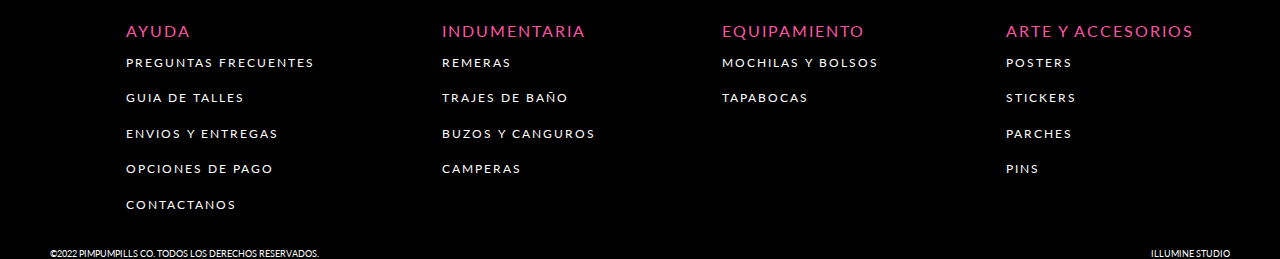
==== commit 2e4bd3f5: "Add files via upload" ====
--- a/index.html
+++ b/index.html
@@ -241,7 +241,7 @@
 
             </div>
             <div class="help" >
-                <ul class="help"  >Ayuda
+                <ul class="help"     >Ayuda
                     <li><a href="">Preguntas frecuentes</a></li>
                     <li><a href="">Guia de talles</a></li>
                     <li><a href="">Envios y entregas</a></li>
@@ -280,6 +280,9 @@
             <span>Illumine studio</span>
         </div>
     </div>
+    <button class="top-btn" >
+        <i class="fas fa-angle-double-up"></i>
+    </button>
     <script src="https://unpkg.com/aos@2.3.1/dist/aos.js"></script>
     <script src="https://cdnjs.cloudflare.com/ajax/libs/gsap/3.9.1/gsap.min.js"></script>
     <script src="js/js.js"></script>
--- a/css/style.css
+++ b/css/style.css
@@ -532,7 +532,8 @@
 body .art {
   margin: 20px;
   display: flex;
-  height: 30%; }
+  height: 30%;
+  align-items: center; }
   body .art .descr-art {
     display: flex;
     flex-direction: column;
@@ -587,12 +588,14 @@
       align-items: center;
       margin: inherit;
       width: 90%;
-      justify-content: center; }
+      justify-content: center;
+      align-self: center; }
       body .art .descr-art h2 {
         font-size: 43px;
         color: #fc54a3;
         width: 85%;
-        text-align: center; }
+        text-align: center;
+        margin: 0; }
       body .art .descr-art p {
         color: white;
         width: 85%;
@@ -603,7 +606,8 @@
 body .products {
   margin: 20px;
   display: flex;
-  justify-content: center; }
+  justify-content: center;
+  margin-top: 50px; }
   body .products .glider-contain {
     align-items: center;
     justify-content: center;
@@ -630,7 +634,8 @@
   flex-direction: column;
   align-items: center;
   text-align: center;
-  padding-bottom: 80px; }
+  padding-bottom: 80px;
+  margin: 0px 20px; }
   body .footer .phrase h2 {
     font-size: 6vw;
     text-transform: uppercase;
@@ -688,6 +693,29 @@
   body .footer .rights {
     font-size: 2.5vw;
     flex-direction: column;
-    line-height: 20px; } }
+    line-height: 20px;
+    padding: 0px 20px; } }
+/*                                                                                          Top btn */
+body .top-btn {
+  display: none;
+  position: fixed;
+  bottom: 0px;
+  right: 5px;
+  font-size: 26px;
+  width: 50px;
+  height: 50px;
+  color: #fc54a3;
+  cursor: pointer;
+  outline: none;
+  transition-duration: 0.2s;
+  transition-timing-function: ease-in-out;
+  transition-property: background-color, color;
+  background-color: transparent;
+  border-color: transparent;
+  z-index: 1; }
+body .top-btn:hover {
+  color: #fff; }
+body .top-btn:focus {
+  color: #fff; }
 
 /*# sourceMappingURL=style.css.map */
